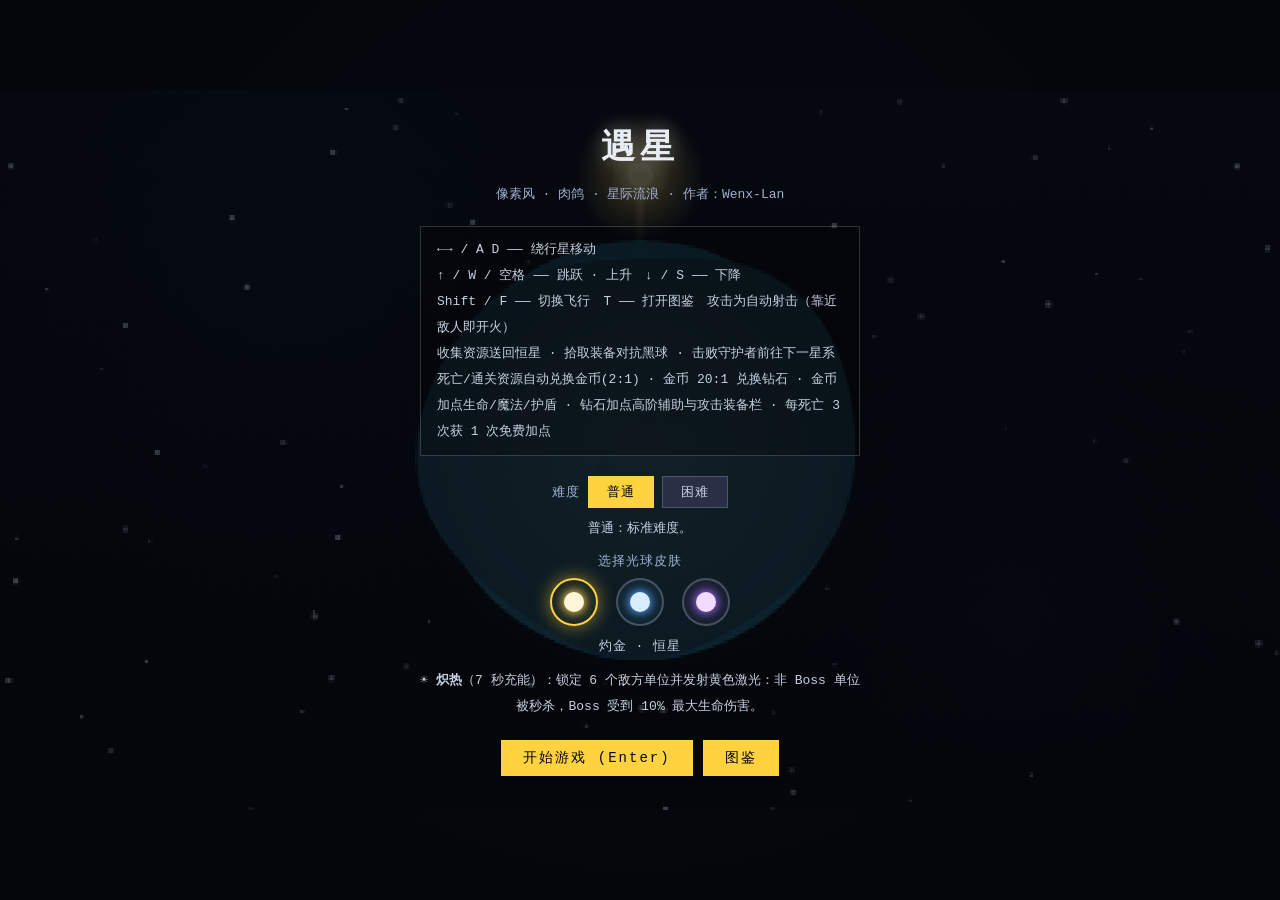
==== index.html @ b143b55c "游戏名改为「遇星」并标注作者 Wenx-Lan Co-Authored-By: Claude Opus 5 (1M context) <noreply@anthropic.com>" ====
<!DOCTYPE html>
<html lang="zh-CN">
<head>
<meta charset="UTF-8">
<meta name="viewport" content="width=device-width, initial-scale=1.0, maximum-scale=1.0, user-scalable=no, viewport-fit=cover">
<meta name="mobile-web-app-capable" content="yes">
<meta name="apple-mobile-web-app-capable" content="yes">
<meta name="apple-mobile-web-app-status-bar-style" content="black-translucent">
<title>遇星 · 像素肉鸽（移动版）</title>
<style>
* { margin:0; padding:0; box-sizing:border-box; }

html, body {
  width:100%; height:100%;
  background:#05060a; overflow:hidden;
  font-family:"Courier New", ui-monospace, Menlo, Consolas, monospace;
  color:#e8ecf4;
}

#stage {
  position:relative; width:100%; height:100%;
  display:flex; align-items:center; justify-content:center;
  background:radial-gradient(circle at 50% 42%, #0b0e1a 0%, #05060a 100%);
}

#game {
  image-rendering:pixelated; image-rendering:crisp-edges;
  width:100%; height:100%; object-fit:contain;
  cursor:crosshair;
}

#hud { position:absolute; inset:0; pointer-events:none; }

#topbar {
  position:absolute; top:12px; left:12px; right:12px;
  display:flex; align-items:flex-start; gap:14px; flex-wrap:wrap;
}

.bar {
  position:relative; width:120px; height:12px;
  background:rgba(255,255,255,0.10); border:1px solid rgba(255,255,255,0.28);
}
.bar .fill { position:absolute; top:1px; left:1px; bottom:1px; width:50%; transition:width .08s linear; }
.bar.hp .fill { background:linear-gradient(#ff5470,#c22b4a); }
.bar.mp .fill { background:linear-gradient(#4a9dff,#2b5ec2); }
.bar.shield .fill { background:linear-gradient(#7bffd6,#2b9e82); }
.bar.res .fill { background:linear-gradient(#ffd23f,#c2941f); }
.bar.boss .fill { background:linear-gradient(#ff5470,#7a1230); }
.bar .lbl { position:absolute; inset:0; font-size:9px; line-height:12px; text-align:center; color:#fff; text-shadow:0 1px 0 #000; }

#vitals { display:flex; flex-direction:column; gap:5px; }
#galaxy {
  font-size:12px; padding:2px 9px; letter-spacing:1px;
  border:1px solid rgba(255,255,255,0.28); background:rgba(0,0,0,0.32);
}
#resources { display:flex; align-items:center; gap:7px; font-size:11px; }
#resources .bar { width:110px; height:10px; }
.res { color:#ffb020; }
.coin { color:#ffd23f; }
.diamond { color:#7bffd6; }

#loadout { display:flex; gap:6px; margin-left:auto; }
#weaponSlots { display:flex; gap:6px; }
#passiveSlots { display:flex; gap:6px; }
.slot {
  min-width:30px; height:26px; padding:0 8px;
  border:1px solid rgba(255,255,255,0.3); background:rgba(0,0,0,0.35);
  font-size:11px; line-height:24px; text-align:center; white-space:nowrap;
}
.slot.weapon { border-color:#ffd23f; color:#ffe9a8; }
.slot.skill { border-color:#7bffd6; color:#c9fff0; }
.slot.skill.cd { border-color:rgba(255,255,255,0.30); color:#5a6478; }
.slot.empty { color:#5a6478; border-color:rgba(255,255,255,0.16); }

#bossbar { position:absolute; top:66px; left:50%; transform:translateX(-50%); width:250px; }
.bosslbl { text-align:center; font-size:11px; letter-spacing:3px; margin-bottom:3px; color:#ff5470; text-shadow:0 0 6px rgba(255,84,112,.5); }
.bar.boss { width:100%; height:12px; }

#toast {
  position:absolute; top:29%; left:50%; transform:translateX(-50%);
  font-size:16px; text-align:center; color:#fff; letter-spacing:1px;
  text-shadow:0 0 6px #000, 0 0 14px #000; opacity:0; transition:opacity .2s;
}

.overlay {
  position:absolute; inset:0;
  display:flex; align-items:center; justify-content:center;
  background:rgba(4,6,12,0.74);
}
.screen { text-align:center; max-width:480px; padding:20px; max-height:94vh; overflow-y:auto; }
.screen h1 { font-size:34px; letter-spacing:5px; margin-bottom:12px; text-shadow:0 0 20px rgba(255,255,255,0.35); }
.screen .sub { color:#9fb0d0; margin-bottom:18px; }
.screen p { font-size:13px; line-height:2; color:#c7d0e0; }
.screen .help {
  margin:10px 0 20px; padding:10px 16px; text-align:left;
  border:1px solid rgba(255,255,255,0.18); background:rgba(0,0,0,0.25);
}
.screen .warp { color:#ffd23f; animation:blink 1s steps(2) infinite; margin-top:14px; }

button {
  pointer-events:auto; margin-top:16px; padding:9px 22px;
  font-size:14px; font-family:inherit; letter-spacing:2px;
  color:#05060a; background:#ffd23f; border:none; cursor:pointer;
}
button:hover { background:#ffe066; }

.hidden { display:none !important; }

@keyframes blink { 50% { opacity:0.25; } }

#upgResource { font-size:16px; color:#ffd23f; margin-bottom:14px; letter-spacing:1px; }
#upgList { display:flex; flex-direction:column; gap:8px; margin:8px 0 4px; text-align:left; }
.upg {
  display:flex; align-items:center; justify-content:space-between; gap:12px;
  padding:8px 12px; border:1px solid rgba(255,255,255,0.18); background:rgba(0,0,0,0.28);
}
.upg-name { font-size:13px; letter-spacing:1px; width:110px; text-align:left; }
.upg-info { font-size:12px; color:#9fb0d0; flex:1; text-align:left; }
.upg-btn {
  margin:0; padding:5px 12px; font-size:12px; letter-spacing:1px;
  background:#3a4a7a; color:#e8ecf4;
}
.upg-btn:hover { background:#4a5f9a; }
.upg-btn.disabled { background:#222a3a; color:#5a6478; cursor:not-allowed; }
.upg-btn.disabled:hover { background:#222a3a; }

/* 货币兑换 */
.wallet { color:#ffd23f; font-size:13px; letter-spacing:1px; }
.conv { margin:6px 0 4px; }
.conv-row { display:flex; justify-content:center; gap:8px; flex-wrap:wrap; }
.conv-btn {
  margin:4px 0; padding:6px 14px; font-size:12px; letter-spacing:1px;
  background:#3a4a7a; color:#e8ecf4; font-family:inherit; border:none; cursor:pointer;
}
.conv-btn:hover { background:#4a5f9a; }

/* 装备栏扩充 */
#slotRow {
  display:flex; align-items:center; justify-content:space-between; gap:12px;
  margin:8px 0; padding:8px 12px;
  border:1px solid rgba(255,255,255,0.18); background:rgba(0,0,0,0.28);
}

/* 装备栏已满弹窗 */
.ep-current { margin:8px 0; text-align:left; }
.ep-row { font-size:12px; color:#c7d0e0; padding:3px 0; letter-spacing:1px; }
.ep-tag { display:inline-block; width:56px; color:#9fb0d0; }
.ep-actions { display:flex; flex-wrap:wrap; gap:8px; justify-content:center; margin-top:12px; }
.ep-actions .upg-btn { margin:0; }
.ep-actions .discard { background:#7a2a3a; }
.ep-actions .discard:hover { background:#9a3a4a; }

/* 难度选择 */
#difficultyRow { display:flex; align-items:center; justify-content:center; gap:8px; margin-top:6px; }
.diff-lbl { color:#9fb0d0; font-size:13px; letter-spacing:1px; }
.diff-btn {
  margin:0; padding:6px 18px; font-size:13px; letter-spacing:1px;
  background:#2a2f45; color:#c7d0e0; border:1px solid rgba(255,255,255,0.18); cursor:pointer;
}
.diff-btn:hover { background:#3a4060; }
.diff-btn.selected { background:#ffd23f; color:#05060a; border-color:#ffd23f; }
.diff-desc { font-size:12px; color:#9fb0d0; margin-top:8px; }

/* 难度徽标 */
#difficulty { color:#9fb0d0; }
#difficulty.hard { color:#ff5470; }

/* 标题按钮并排 */
.title-btns { display:flex; gap:10px; justify-content:center; }

/* 角色 / 皮肤选择 */
#skinRow { display:flex; flex-direction:column; align-items:center; gap:8px; margin:10px 0 2px; }
.skin-lbl { color:#9fb0d0; font-size:13px; letter-spacing:1px; }
#skinOptions { display:flex; gap:18px; justify-content:center; }
.skin-btn {
  margin:0; padding:0; width:48px; height:48px; border-radius:50%;
  border:2px solid rgba(255,255,255,0.22); background:transparent;
  display:flex; align-items:center; justify-content:center; cursor:pointer;
  transition:box-shadow .12s, border-color .12s;
}
.skin-btn:hover { border-color:rgba(255,255,255,0.5); }
.skin-orb { width:20px; height:20px; border-radius:50%; }
.skin-btn.selected { border-color:#ffd23f; box-shadow:0 0 18px rgba(255,210,63,0.55); }
.skin-name { font-size:12px; color:#c7d0e0; letter-spacing:1px; margin:0; }
.skill-desc { font-size:11px; color:#9fb0d0; line-height:1.5; margin:0 0 2px; }

/* 图鉴 */
#codexBody { text-align:left; margin:8px 0; }
.cx-count { text-align:center; color:#ffd23f; font-size:13px; letter-spacing:1px; margin-bottom:8px; }
.cx-sec { color:#ffd23f; font-size:13px; letter-spacing:2px; margin:12px 0 6px; border-bottom:1px solid rgba(255,255,255,0.15); padding-bottom:4px; }
.cx-item { display:flex; align-items:center; gap:10px; padding:5px 4px; border-bottom:1px solid rgba(255,255,255,0.06); }
.cx-icon { width:22px; text-align:center; font-size:14px; color:#ffd23f; flex-shrink:0; }
.cx-item b { font-size:13px; letter-spacing:1px; }
.cx-item.locked { color:#5a6478; }
.cx-item.locked .cx-icon { color:#5a6478; }
.cx-desc { font-size:11px; color:#9fb0d0; line-height:1.5; }

/* ============ 移动端触控 ============ */
html, body {
  touch-action: none;
  overscroll-behavior: none;
  -webkit-user-select: none; user-select: none;
  -webkit-tap-highlight-color: transparent;
  -webkit-touch-callout: none;
}

/* 菜单内允许纵向滚动（升级/图鉴列表） */
.screen { touch-action: pan-y; }
button { touch-action: manipulation; }

/* 触屏设备放大点击目标 */
@media (pointer: coarse){
  button { padding: 12px 24px; font-size: 16px; }
  .upg-btn, .conv-btn, .diff-btn { padding: 10px 16px; font-size: 14px; }
  .skin-btn { width: 60px; height: 60px; }
  .skin-orb { width: 26px; height: 26px; }
}

#touchUI {
  position: absolute; inset: 0; z-index: 20; pointer-events: none;
}

.touch-btn {
  pointer-events: auto;
  position: absolute;
  display: flex; align-items: center; justify-content: center;
  width: 64px; height: 64px; border-radius: 50%;
  border: 2px solid rgba(255,255,255,0.35);
  background: rgba(255,255,255,0.07);
  color: #e8ecf4; font-size: 26px; line-height: 1;
  -webkit-user-select: none; user-select: none;
  touch-action: none;
}
.touch-btn.pressed, .touch-btn:active { background: rgba(255,255,255,0.30); }
.touch-btn.active { background: rgba(255,210,63,0.35); border-color: #ffd23f; color: #ffe9a8; }
.touch-btn.top-btn { width: 48px; height: 48px; font-size: 20px; border-radius: 12px; }

/* 左下：绕行星移动 */
#btnLeft  { left: 14px;  bottom: calc(52px + env(safe-area-inset-bottom)); }
#btnRight { left: 102px; bottom: calc(52px + env(safe-area-inset-bottom)); }

/* 右下：跳跃 / 技能（下降、飞行键已隐藏） */
#btnUp    { right: 14px; bottom: calc(40px + env(safe-area-inset-bottom)); width: 72px; height: 72px; font-size: 30px; }
#btnSkill { right: 108px; bottom: calc(56px + env(safe-area-inset-bottom)); }

/* 已隐藏：下降 / 飞行 */
#btnDown  { display: none; }
#btnFly   { display: none; }

/* 顶部：暂停 / 静音 / 图鉴 */
#btnPause { top: calc(12px + env(safe-area-inset-top)); right: 12px; }
#btnMute  { top: calc(12px + env(safe-area-inset-top)); right: 68px; }
#btnCodex { top: calc(12px + env(safe-area-inset-top)); right: 124px; }

/* 旋转提示（仅竖屏游玩时显示，不阻挡操作） */
#rotateHint {
  position: absolute; top: 0; left: 0; right: 0; z-index: 25;
  padding: 8px 12px; text-align: center;
  font-size: 12px; letter-spacing: 1px; color: #05060a; background: #ffd23f;
  display: none; pointer-events: none;
}
@media (orientation: portrait){
  body.in-game #rotateHint { display: block; }
  body.in-game .top-btn { top: calc(46px + env(safe-area-inset-top)); }
}

</style>
</head>
<body>
<div id="stage">
  <canvas id="game" width="512" height="288"></canvas>

  <!-- HUD -->
  <div id="hud" class="hidden">
    <div id="topbar">
      <div id="vitals">
        <div class="bar hp"><div class="fill" id="hpfill"></div><span class="lbl" id="hplbl">100</span></div>
        <div class="bar mp"><div class="fill" id="mpfill"></div><span class="lbl" id="mplbl">100</span></div>
        <div class="bar shield hidden" id="shieldbar"><div class="fill" id="shieldfill"></div><span class="lbl" id="shieldlbl">0</span></div>
      </div>
      <div id="galaxy">星系 <span id="galaxyNum">1</span>/6 · <span id="difficulty">普通</span></div>
      <div id="resources">
        <span id="resBank" class="res">资源 0</span>
        <span id="coinText" class="coin">金币 0</span>
        <span id="diamondText" class="diamond">钻石 0</span>
        <div class="bar res"><div class="fill" id="resfill"></div></div>
        <span id="resText">收集 0/20</span>
      </div>
      <div id="loadout">
        <div id="skillSlot" class="slot skill"></div>
        <div id="weaponSlots"></div>
        <div id="passiveSlots"></div>
      </div>
    </div>
    <div id="bossbar" class="hidden">
      <div class="bosslbl" id="bossName">恒星守护者</div>
      <div class="bar boss"><div class="fill" id="bossfill"></div></div>
    </div>
    <div id="toast"></div>
  </div>

  <!-- Overlays -->
  <div id="overlay" class="overlay">
    <div id="title" class="screen">
      <h1>遇星</h1>
      <p class="sub">像素风 · 肉鸽 · 星际流浪 · 作者：Wenx-Lan</p>
      <div class="help">
        <p>←→ / A D —— 绕行星移动</p>
        <p>↑ / W / 空格 —— 跳跃 · 上升　↓ / S —— 下降</p>
        <p>Shift / F —— 切换飞行　T —— 打开图鉴　攻击为自动射击（靠近敌人即开火）</p>
        <p>收集资源送回恒星 · 拾取装备对抗黑球 · 击败守护者前往下一星系</p>
        <p>死亡/通关资源自动兑换金币(2:1) · 金币 20:1 兑换钻石 · 金币加点生命/魔法/护盾 · 钻石加点高阶辅助与攻击装备栏 · 每死亡 3 次获 1 次免费加点</p>
      </div>
      <div id="difficultyRow">
        <span class="diff-lbl">难度</span>
        <button id="diffNormalBtn" class="diff-btn selected">普通</button>
        <button id="diffHardBtn" class="diff-btn">困难</button>
      </div>
      <p id="diffDesc" class="diff-desc">普通：标准难度。</p>
      <div id="skinRow">
        <span class="skin-lbl">选择光球皮肤</span>
        <div id="skinOptions"></div>
        <p id="skinName" class="skin-name"></p>
        <p id="skillDesc" class="skill-desc"></p>
      </div>
      <div class="title-btns">
        <button id="startBtn">开始游戏 (Enter)</button>
        <button id="codexBtn">图鉴</button>
      </div>
    </div>
    <div id="pause" class="screen hidden"><h1>已暂停</h1><p>按 Esc / P 继续</p><button id="resumeBtn">继续</button></div>
    <div id="gameover" class="screen hidden">
      <h1>光球熄灭</h1>
      <p id="goInfo"></p>
      <div class="conv">
        <p id="goWallets" class="wallet">资源 0 · 金币 0 · 钻石 0 · 免费加点 0</p>
        <div class="conv-row">
          <button class="conv-btn" id="convOneBtn">兑换 1 钻石 (20金币)</button>
          <button class="conv-btn" id="convAllBtn">金币全部兑换 (20:1)</button>
        </div>
      </div>
      <button id="retryBtn">重试本星系 (Enter)</button>
      <button id="goUpgradeBtn">升级加点</button>
    </div>
    <div id="galaxycomplete" class="screen hidden"><h1>星系完成</h1><p id="gcInfo"></p><p class="warp">正在跃迁到下一星系…</p></div>
    <div id="victory" class="screen hidden"><h1>流浪终结</h1><p id="winInfo"></p><button id="againBtn">再玩一次 (Enter)</button></div>
    <div id="upgrade" class="screen hidden">
      <h1>星系准备</h1>
      <p class="sub" id="upgTitle">准备进入星系</p>
      <div id="upgResource">钻石 0 · 金币 0 · 免费加点 0</div>
      <div class="conv">
        <div class="conv-row">
          <button class="conv-btn" id="upgConvOneBtn">兑换 1 钻石 (20金币)</button>
          <button class="conv-btn" id="upgConvAllBtn">金币全部兑换 (20:1)</button>
        </div>
      </div>
      <div id="upgList"></div>
      <div id="slotRow"></div>
      <button id="departBtn">出发 · 进入星系 (Enter)</button>
    </div>
    <div id="equipPrompt" class="screen hidden">
      <h1>装备栏已满</h1>
      <p id="epPickup" class="sub"></p>
      <div id="epCurrent" class="ep-current"></div>
      <div id="epActions" class="ep-actions"></div>
    </div>
    <div id="codex" class="screen hidden">
      <h1>图鉴</h1>
      <p class="sub">记录旅途中遇到的敌怪与装备</p>
      <div id="codexBody"></div>
      <button id="codexBackBtn">返回 (Esc)</button>
    </div>
  </div>

  <!-- 移动端触控层 -->
  <div id="touchUI" class="hidden">
    <div class="touch-btn" id="btnLeft">◀</div>
    <div class="touch-btn" id="btnRight">▶</div>
    <div class="touch-btn" id="btnUp">▲</div>
    <div class="touch-btn" id="btnDown">▼</div>
    <div class="touch-btn" id="btnFly">飞</div>
    <div class="touch-btn top-btn" id="btnPause">⏸</div>
    <div class="touch-btn top-btn" id="btnCodex">📖</div>
    <div class="touch-btn top-btn" id="btnMute">🔊</div>
    <div class="touch-btn" id="btnSkill">✦</div>
  </div>
  <div id="rotateHint">📱 建议横屏游玩（旋转手机）</div>
</div>

<script>
// 全局配置：所有可调参数、武器、被动、6 个星系的难度缩放表
const CONFIG = {
  WIDTH: 512,
  HEIGHT: 288,
  CX: 256,
  CY: 144,

  player: {
    radius: 6,
    maxHp: 100,
    maxMp: 100,
    angAccel: 12,        // 角加速度 rad/s^2
    maxAngVel: 2.2,      // 最大角速度 rad/s
    angFriction: 16,     // 角减速度
    jumpVel: 150,        // 跳跃径向速度 px/s
    gravity: 320,        // 径向重力 px/s^2（指向行星中心）
    flyAccel: 280,       // 飞行径向加速度
    maxRadialVel: 105,   // 飞行最大径向速度
    maxFall: 180,        // 最大下落速度
    minAir: 8,           // 距行星核心最小距离（飞行下限）
    maxAir: 150,         // 距行星核心最大距离（飞行上限）
    flyDrain: 13,        // 飞行 MP 消耗 /s
    mpRegen: 4.5,        // MP 回复 /s
    shieldRegen: 1.5,    // 护盾回复 /s
    invuln: 1.0,         // 受击无敌帧
    pickupRadius: 20,
    carryCap: 10,
    autoAttackRange: 240, // 自动攻击：目标进入此距离才开火
  },

  enemy: {
    crawlerRadius: 6,
    flyerRadius: 5,
    baseHp: 14,
    baseSpeed: 34,       // 飞行者最大速度 px/s
    crawlerAngSpeed: 0.9,// 爬行者角速度 rad/s
    contactDamage: 13,
    dropChance: 0.35,
    flyerAccel: 150,
    spawnInterval: 2.0,   // 敌人生成间隔秒数（越大生成越慢）
    hardSpawnInterval: 4.2, // 困难模式：刷怪更慢
    // 困难模式：普通敌怪低频弹幕射击
    shootRange: 230,      // 进入此距离才可能射击
    shootInterval: 3.4,   // 射击间隔（秒，实际取随机 ±30%）
    bulletSpeed: 95,
    bulletDamage: 8,
    bulletRadius: 3,
    // 弹幕类型：爬行者环形弹幕 / 飞行者扇形弹幕
    crawlerBurst: 6,      // 爬行者环形弹幕数量
    flyerBurst: 3,        // 飞行者扇形弹幕数量
    flyerSpread: 0.5,     // 飞行者扇形弹幕散布弧度
  },

  boss: {
    radius: 18,
    shootInterval: 2.1,
    spawnInterval: 3.6,
    bulletSpeed: 110,
    bulletRadius: 4,
    bulletDamage: 14,
    // 困难模式：蓝色激光技能
    laserInterval: 6.5,   // 激光冷却（秒）
    laserCharge: 0.9,     // 蓄力瞄准时间（秒）
    laserFire: 0.55,      // 激光持续发射时间（秒）
    laserHalfWidth: 7,    // 激光半宽（命中判定）
    laserLen: 300,        // 激光长度
    laserDamage: 34,
    // 第五、第六星系守护者：紫色不规则弹幕 + 瞬移
    purpleInterval: 1.8,   // 紫色弹幕间隔（秒）
    purpleBullets: 11,     // 每次紫色弹幕数量
    purpleSpeedMin: 70,    // 紫色弹幕速度下限
    purpleSpeedMax: 150,   // 紫色弹幕速度上限
    purpleRadius: 4,       // 紫色弹幕半径
    purpleDamage: 12,      // 紫色弹幕伤害
    teleportInterval: 10,  // 瞬移间隔（秒）
    // 黄色空腔（防护罩）：Boss 战周期性出现的临时安全区，可隔绝敌怪与弹幕（含激光）
    shieldFirstDelay: 3,   // 首次生成延迟（秒）
    shieldDuration: 3,     // 防护罩持续（秒）
    shieldCooldownMin: 8,  // 防护罩结束到下一轮的冷却下限（秒）
    shieldCooldownMax: 10, // 冷却上限（秒）
    shieldRadius: 13,      // 防护罩半径（略小于 Boss 半径 18）
    shieldKillRatio: 0.3,  // 消失时玩家在内：击杀非 Boss 敌怪比例
  },

  weapons: {
    pulse:  { name:'脉冲', icon:'◉', desc:'发射稳定的单发能量弹。', damage:9,  mp:5, cooldown:0.42, shots:1, spread:0,    speed:360, pierce:false, homing:false, radius:3,   life:1.4 },
    scatter:{ name:'散射', icon:'✳', desc:'一次射出三发呈扇形散开的弹幕。', damage:6,  mp:8, cooldown:0.55, shots:3, spread:0.42, speed:340, pierce:false, homing:false, radius:3,   life:1.2 },
    rapid:  { name:'连射', icon:'⚡', desc:'极速连射，伤害较低但射速飞快。', damage:4,  mp:3, cooldown:0.16, shots:1, spread:0,    speed:400, pierce:false, homing:false, radius:2.5, life:1.1 },
    pierce: { name:'穿透', icon:'➤', desc:'弹道可穿透多个敌人。', damage:7,  mp:7, cooldown:0.5,  shots:1, spread:0,    speed:330, pierce:true,  homing:false, radius:3,   life:1.5 },
    homing: { name:'追踪', icon:'◎', desc:'自动追踪附近目标。', damage:8,  mp:7, cooldown:0.4,  shots:1, spread:0,    speed:250, pierce:false, homing:true,  radius:3,   life:1.6 },
  },

  passives: {
    shield:  { name:'护盾', icon:'⬡', desc:'受到的伤害降低，可叠加强化。', dmgMul:0.6 },
    speed:   { name:'疾行', icon:'≫', desc:'移动与加速更快。', speedMul:1.28 },
    mpreg:   { name:'回蓝', icon:'✧', desc:'魔法恢复速度翻倍以上。', mpRegenMul:2.0 },
    hpregen: { name:'回血', icon:'✚', desc:'持续回复生命。', hpRegen:3.0 },
    magnet:  { name:'引力', icon:'❖', desc:'扩大拾取范围。', magnetMul:1.8 },
  },

  // 图鉴：敌怪介绍
  enemyCodex: {
    crawler: { name:'爬行者', icon:'●', desc:'沿行星地表爬行的黑球，会绕圈追击光球。' },
    flyer:   { name:'飞行者', icon:'◌', desc:'在空中飞行的黑球，会直线扑向光球。' },
    boss:    { name:'恒星守护者', icon:'✦', desc:'守护主恒星的强大存在，会发射环形弹幕；困难模式下追加蓝色激光。' },
  },

  // 图鉴：特殊机制介绍
  mechanicCodex: {
    shield: { name:'黄色空腔', icon:'◍', desc:'Boss 战期间周期性出现的防护罩，可隔绝敌怪与弹幕（含激光）；若在其消失时身处罩内，将清空全屏弹幕并击杀 30% 非 Boss 敌怪。' },
  },

  resource: {
    radius: 4,
    count: 20,
    minD: 8,     // 距地表额外高度
    maxD: 30,
  },

  // 永久加点：生命/魔法/护盾用金币，高阶辅助用钻石
  upgrades: {
    maxHp:      { name:'生命上限', icon:'♥', currency:'gold',    base:15, growth:10, add:20,   desc:'最大生命' },
    maxMp:      { name:'魔法上限', icon:'◆', currency:'gold',    base:15, growth:10, add:20,   desc:'最大魔法' },
    shield:     { name:'护盾量',   icon:'⬡', currency:'gold',    base:15, growth:10, add:25,   desc:'最大护盾' },
    equip:      { name:'攻击强化', icon:'⚔', currency:'diamond', base:1,  growth:1,  add:0.10, desc:'全局伤害' },
    shieldRegen:{ name:'护盾恢复', icon:'↻', currency:'diamond', base:1,  growth:1,  add:1.0,  desc:'护盾恢复速度 /s' },
    hpRegen:    { name:'生命恢复', icon:'✚', currency:'diamond', base:1,  growth:1,  add:1.0,  desc:'生命恢复 /s' },
    mpRegen:    { name:'魔法恢复', icon:'✧', currency:'diamond', base:1,  growth:1,  add:1.0,  desc:'魔法恢复 /s' },
  },

  // 经济系统：资源 / 金币 / 钻石 / 装备栏
  economy: {
    resPerGold: 2,       // 2 资源 → 1 金币（死亡/通关自动兑换）
    goldPerDiamond: 20,  // 20 金币 → 1 钻石
    weaponSlotBase: 1,   // 基础攻击类装备（武器）栏数量
    weaponSlotMax: 4,    // 最大武器栏数量（= 1 基础 + 3 可购买）
    passiveSlots: 2,     // 被动装备栏数量（固定）
    slotCost: 8,         // 每扩充 1 武器栏所需钻石
    deathsPerPoint: 3,   // 每死亡 N 次获得 1 次免费加点
  },

  // 6 个星系：难度逐级递增
  galaxies: [
    { name:'晨曦星域', planetR:84, hue:195, goal:20, enemyMax:6,  enemySpeed:1.00, enemyHp:1.0, bossHp:120, terrainAmp:8,  enemyDrop:0.35, bossBullets:8  },
    { name:'翡翠星域', planetR:88, hue:125, goal:26, enemyMax:7,  enemySpeed:1.15, enemyHp:1.35,bossHp:180, terrainAmp:10, enemyDrop:0.33, bossBullets:10 },
    { name:'熔岩星域', planetR:86, hue:10,  goal:32, enemyMax:8,  enemySpeed:1.30, enemyHp:1.7, bossHp:260, terrainAmp:12, enemyDrop:0.31, bossBullets:12 },
    { name:'冰封星域', planetR:92, hue:205, goal:38, enemyMax:9,  enemySpeed:1.45, enemyHp:2.1, bossHp:360, terrainAmp:11, enemyDrop:0.30, bossBullets:14 },
    { name:'紫晶星域', planetR:90, hue:275, goal:45, enemyMax:10, enemySpeed:1.6,  enemyHp:2.6, bossHp:500, terrainAmp:13, enemyDrop:0.28, bossBullets:16 },
    { name:'深渊星域', planetR:96, hue:300, goal:52, enemyMax:11, enemySpeed:1.8,  enemyHp:3.2, bossHp:680, terrainAmp:14, enemyDrop:0.26, bossBullets:18 },
  ],

  colors: {
    bgTop: '#0c0f1c',
    bgBottom: '#05060a',
    player: '#fff6d8',
    playerGlow: '#ffd54a',
    enemy: '#10131c',
    enemyEdge: '#05060a',
    enemyGlow: '#3a1020',
    resource: '#ffd23f',
    resourceGlow: '#ffb020',
    equip: '#ff6ad5',
    projPlayer: '#ffffff',
    projEnemy: '#ff5470',
    laser: '#4a9dff',
    laserGlow: '#7bb8ff',
    bossPurple: '#b16dff',
    bossPurpleGlow: '#c79bff',
    shield: '#ffd93f',
    shieldGlow: '#ffee7a',
    star: '#fff3b0',
    starGlow: '#ffe066',
  },

  skins: [
    { id:'gold',   name:'灼金 · 恒星', player:'#fff6d8', glow:'#ffd54a',
      skill:{ id:'scorch', name:'炽热', icon:'☀', cd:7,
        desc:'锁定 6 个敌方单位并发射黄色激光：非 Boss 单位被秒杀，Boss 受到 10% 最大生命伤害。' } },
    { id:'frost',  name:'霜蓝 · 冰晶', player:'#d8ecff', glow:'#5aa7ff',
      skill:{ id:'snow', name:'雪天', icon:'❄', cd:8, freeze:2.5,
        desc:'冻结所有敌怪，背景化为超大雪花；冰冻结束后雪花破裂，对所有非 Boss 单位造成 50% 伤害，Boss 不受影响。' } },
    { id:'violet', name:'幻紫 · 星尘', player:'#efdcff', glow:'#b16dff',
      skill:{ id:'charm', name:'魅惑', icon:'✦', cd:10,
        desc:'魅惑 4 个非 Boss 单位化为友方（黑紫色）：其弹幕与接触不再伤害你，转而攻击敌方，也会被敌方攻击。' } },
  ],
};

</script>
<script>
// 数学与随机工具
const Util = {
  clamp(v, a, b){ return v < a ? a : (v > b ? b : v); },
  lerp(a, b, t){ return a + (b - a) * t; },

  wrapAngle(a){
    const T = Math.PI * 2;
    a = a % T;
    return a < 0 ? a + T : a;
  },

  // 从 a 到 b 的最短有符号角差（弧度）
  angleDiff(a, b){
    let d = (b - a) % (Math.PI * 2);
    if (d > Math.PI) d -= Math.PI * 2;
    if (d < -Math.PI) d += Math.PI * 2;
    return d;
  },

  rand(a = 1, b){
    if (b === undefined){ b = a; a = 0; }
    return a + Math.random() * (b - a);
  },
  randInt(a, b){ return Math.floor(this.rand(a, b + 1)); },
  pick(arr){ return arr[Math.floor(Math.random() * arr.length)]; },

  dist(ax, ay, bx, by){
    const dx = ax - bx, dy = ay - by;
    return Math.sqrt(dx * dx + dy * dy);
  },
  angleTo(ax, ay, bx, by){ return Math.atan2(by - ay, bx - ax); },

  // 点到线段的最短距离
  distPointToSegment(px, py, x1, y1, x2, y2){
    const dx = x2 - x1, dy = y2 - y1;
    const len2 = dx * dx + dy * dy;
    let t = len2 ? ((px - x1) * dx + (py - y1) * dy) / len2 : 0;
    t = Math.max(0, Math.min(1, t));
    const cx = x1 + t * dx, cy = y1 + t * dy;
    return Math.hypot(px - cx, py - cy);
  },

  // 极坐标转屏幕坐标：θ=0 为行星正上方，顺时针为正
  polar(theta, d){
    return { x: CONFIG.CX + Math.sin(theta) * d, y: CONFIG.CY - Math.cos(theta) * d };
  },

  // 屏幕坐标转极坐标（polar 的逆运算）
  cartToPolar(x, y){
    const dx = x - CONFIG.CX, dy = y - CONFIG.CY;
    return { theta: this.wrapAngle(Math.atan2(dx, -dy)), d: Math.hypot(dx, dy) };
  },

  // 可复现随机数生成器
  mulberry32(seed){
    let a = seed >>> 0;
    return function(){
      a |= 0; a = a + 0x6D2B79F5 | 0;
      let t = Math.imul(a ^ a >>> 15, 1 | a);
      t = t + Math.imul(t ^ t >>> 7, 61 | t) ^ t;
      return ((t ^ t >>> 14) >>> 0) / 4294967296;
    };
  },

  hexToRgba(hex, a){
    const h = hex.replace('#', '');
    const n = parseInt(h, 16);
    const r = (n >> 16) & 255, g = (n >> 8) & 255, b = n & 255;
    return `rgba(${r},${g},${b},${a})`;
  },
};

</script>
<script>
// 键盘 / 鼠标 / 触控输入
const Touch = {
  left:false, right:false, up:false, down:false,
  jump:false, fly:false, pause:false, codex:false, skill:false,

  bindHold(id, prop){
    const el = document.getElementById(id);
    if (!el) return;
    const pointers = new Set();
    el.addEventListener('pointerdown', (e) => {
      e.preventDefault();
      AudioFX.init();
      try { el.setPointerCapture(e.pointerId); } catch (_) {}
      pointers.add(e.pointerId);
      this[prop] = true;
      if (prop === 'up') this.jump = true;   // 上升键按下同时触发跳跃
      el.classList.add('pressed');
    });
    const release = (e) => {
      pointers.delete(e.pointerId);
      if (pointers.size === 0){ this[prop] = false; el.classList.remove('pressed'); }
    };
    el.addEventListener('pointerup', release);
    el.addEventListener('pointercancel', release);
  },

  bindTap(id, prop){
    const el = document.getElementById(id);
    if (!el) return;
    el.addEventListener('pointerdown', (e) => {
      e.preventDefault();
      AudioFX.init();
      this[prop] = true;
    });
  },

  init(){
    this.bindHold('btnLeft',  'left');
    this.bindHold('btnRight', 'right');
    this.bindHold('btnUp',    'up');
    this.bindHold('btnDown',  'down');
    this.bindTap('btnFly',    'fly');
    this.bindTap('btnPause',  'pause');
    this.bindTap('btnCodex',  'codex');
    this.bindTap('btnSkill',  'skill');
    const mute = document.getElementById('btnMute');
    if (mute) mute.addEventListener('pointerdown', (e) => {
      e.preventDefault();
      AudioFX.init();
      AudioFX.toggle();
      updateMuteIcon();
    });
    window.addEventListener('blur', () => {
      this.left = this.right = this.up = this.down = false;
    });
  },

  endFrame(){ this.jump = false; this.fly = false; this.pause = false; this.codex = false; this.skill = false; },
};

const Input = {
  keys: new Set(),     // 当前按住的键 (e.code)
  pressed: new Set(),  // 本帧刚按下的键
  mouseX: 0, mouseY: 0,
  mouseDown: false,

  left: false, right: false, up: false, down: false,
  attack: false, jump: false, toggleFly: false, pause: false, confirm: false, codex: false, skill: false,

  init(){
    window.addEventListener('keydown', (e) => {
      if (e.repeat) return;
      if (['ArrowLeft','ArrowRight','ArrowUp','ArrowDown','Space'].includes(e.code)) e.preventDefault();
      AudioFX.init();
      this.keys.add(e.code);
      this.pressed.add(e.code);
      if (e.code === 'KeyM'){ AudioFX.toggle(); updateMuteIcon(); }
    });
    window.addEventListener('keyup', (e) => { this.keys.delete(e.code); });
    window.addEventListener('blur', () => { this.keys.clear(); });

    const c = document.getElementById('game');
    const rect = () => c.getBoundingClientRect();
    c.addEventListener('mousemove', (e) => {
      const r = rect();
      this.mouseX = (e.clientX - r.left) / r.width * CONFIG.WIDTH;
      this.mouseY = (e.clientY - r.top) / r.height * CONFIG.HEIGHT;
    });
    c.addEventListener('mousedown', () => { AudioFX.init(); this.mouseDown = true; });
    window.addEventListener('mouseup', () => { this.mouseDown = false; });

    Touch.init();
  },

  // 每帧根据 keys/pressed/touch 推导动作状态
  update(){
    this.left  = this.keys.has('ArrowLeft')  || this.keys.has('KeyA') || Touch.left;
    this.right = this.keys.has('ArrowRight') || this.keys.has('KeyD') || Touch.right;
    this.up    = this.keys.has('ArrowUp')    || this.keys.has('KeyW') || Touch.up;
    this.down  = this.keys.has('ArrowDown')  || this.keys.has('KeyS') || Touch.down;
    this.attack = this.keys.has('KeyJ') || this.keys.has('KeyZ') || this.mouseDown;
    this.jump = this.pressed.has('ArrowUp') || this.pressed.has('KeyW') || this.pressed.has('Space') || Touch.jump;
    this.toggleFly = this.pressed.has('ShiftLeft') || this.pressed.has('ShiftRight') || this.pressed.has('KeyF') || Touch.fly;
    this.pause = this.pressed.has('Escape') || this.pressed.has('KeyP') || Touch.pause;
    this.confirm = this.pressed.has('Enter') || this.pressed.has('Space');
    this.codex = this.pressed.has('KeyT') || Touch.codex;
    this.skill = this.pressed.has('KeyR') || Touch.skill;
  },

  endFrame(){ this.pressed.clear(); Touch.endFrame(); },
};

</script>
<script>
// 程序化 WebAudio 音效
const AudioFX = {
  ctx: null,
  muted: false,

  init(){
    if (this.ctx) return;
    try { this.ctx = new (window.AudioContext || window.webkitAudioContext)(); } catch (e) {}
  },

  toggle(){
    this.muted = !this.muted;
    this.init();
  },

  play(freq, dur = 0.12, type = 'square', vol = 0.15, slide = 0){
    if (this.muted) return;
    if (!this.ctx) this.init();
    if (!this.ctx) return;
    const t = this.ctx.currentTime;
    const o = this.ctx.createOscillator();
    const g = this.ctx.createGain();
    o.type = type;
    o.frequency.setValueAtTime(freq, t);
    if (slide) o.frequency.exponentialRampToValueAtTime(Math.max(30, freq + slide), t + dur);
    g.gain.setValueAtTime(vol, t);
    g.gain.exponentialRampToValueAtTime(0.0001, t + dur);
    o.connect(g); g.connect(this.ctx.destination);
    o.start(t); o.stop(t + dur);
  },

  sfx(name){
    switch (name){
      case 'shoot':    this.play(620, 0.08, 'square',   0.08, -220); break;
      case 'hit':      this.play(140, 0.18, 'sawtooth', 0.14, -60);  break;
      case 'enemyDie': this.play(90,  0.22, 'square',   0.16, -40);  break;
      case 'collect':  this.play(880, 0.08, 'square',   0.10, 160);  break;
      case 'deposit':  this.play(520, 0.14, 'triangle', 0.14, 220);  break;
      case 'pickup':   this.play(660, 0.12, 'square',   0.12, 200);  break;
      case 'jump':     this.play(300, 0.10, 'square',   0.07, 120);  break;
      case 'bossHit':  this.play(200, 0.08, 'square',   0.10, -40);  break;
      case 'bossDie':  this.play(70,  0.70, 'sawtooth', 0.20, -30);  break;
      case 'warp':     this.play(440, 0.50, 'triangle', 0.14, 520);  break;
      case 'win':      this.play(523, 0.60, 'triangle', 0.16, 523);  break;
      case 'lose':     this.play(220, 0.50, 'sawtooth', 0.16, -160); break;
      case 'laserCharge': this.play(180, 0.45, 'sawtooth', 0.07, 300); break;
      case 'laser':       this.play(900, 0.45, 'square',   0.12, -650); break;
      case 'shield':      this.play(520, 0.22, 'triangle', 0.10, 240); break;
      case 'shieldBurst': this.play(780, 0.35, 'triangle', 0.16, 420); break;
      case 'skill':       this.play(720, 0.28, 'triangle', 0.16, 260); break;
    }
  },
};

</script>
<script>
// 实体：光球(玩家)、黑球敌人、Boss、资源、装备、子弹、粒子、飘字

class Player {
  constructor(){
    this.radius = CONFIG.player.radius;
    this.maxHp = Meta.maxHp();
    this.maxMp = Meta.maxMp();
    this.maxShield = Meta.maxShield();
    this.weapons = [{ id:'pulse', level:1, cd:0 }];  // 攻击类装备（武器）栏
    Meta.discoverWeapon('pulse');                    // 初始武器即视为已获得
    this.passives = [];        // [{ id, level }]
    this.reset();
  }

  reset(){
    this.theta = 0;                          // 恒星(行星正上方)出发
    this.d = Galaxy.surfaceR(0) + this.radius;
    this.dtheta = 0;
    this.dd = 0;
    this.hp = this.maxHp;
    this.mp = this.maxMp;
    this.shield = this.maxShield;
    this.flying = false;
    this.grounded = true;
    this.facing = 1;
    this.invuln = 0;
    this.carried = 0;
    this.skillCd = 0;                        // 角色技能冷却（剩余秒数）
    for (const w of this.weapons) w.cd = 0;
    this.dead = false;
    this.syncXY();
  }

  syncXY(){ const p = Util.polar(this.theta, this.d); this.x = p.x; this.y = p.y; }

  passiveLevel(id){ const f = this.passives.find(p => p.id === id); return f ? f.level : 0; }
  hasPassive(id){ return this.passiveLevel(id) > 0; }
  speedMul(){ const lv = this.passiveLevel('speed'); return lv ? CONFIG.passives.speed.speedMul + 0.06 * (lv - 1) : 1; }
  dmgMul(){ const lv = this.passiveLevel('shield'); return lv ? Math.max(0.25, CONFIG.passives.shield.dmgMul - 0.08 * (lv - 1)) : 1; }
  mpRegenMul(){ const lv = this.passiveLevel('mpreg'); return lv ? CONFIG.passives.mpreg.mpRegenMul + 0.25 * (lv - 1) : 1; }
  hpRegen(){ const lv = this.passiveLevel('hpregen'); return lv ? CONFIG.passives.hpregen.hpRegen + 1.5 * (lv - 1) : 0; }
  pickupRadius(){ const lv = this.passiveLevel('magnet'); return CONFIG.player.pickupRadius * (lv ? CONFIG.passives.magnet.magnetMul + 0.2 * (lv - 1) : 1); }
  weaponDmgMul(level){ return 1 + 0.25 * (level - 1); }

  update(dt){
    const c = CONFIG.player;
    this.skillCd = Math.max(0, this.skillCd - dt);

    // —— 角向移动 ——
    let dir = 0;
    if (Input.left) dir -= 1;
    if (Input.right) dir += 1;
    const angAccel = c.angAccel * this.speedMul();
    if (dir !== 0){
      this.dtheta += dir * angAccel * dt;
      this.dtheta = Util.clamp(this.dtheta, -c.maxAngVel, c.maxAngVel);
      this.facing = dir;
    } else {
      const f = c.angFriction * dt;
      if (Math.abs(this.dtheta) <= f) this.dtheta = 0;
      else this.dtheta -= Math.sign(this.dtheta) * f;
    }
    this.theta = Util.wrapAngle(this.theta + this.dtheta * dt);

    const surfR = Galaxy.surfaceR(this.theta) + this.radius;

    // —— 径向移动 ——
    if (this.flying){
      let rdir = 0;
      if (Input.up) rdir += 1;
      if (Input.down) rdir -= 1;
      this.dd += rdir * c.flyAccel * dt;
      this.dd -= c.gravity * dt;
      this.dd = Util.clamp(this.dd, -c.maxFall, c.maxRadialVel);
      this.d += this.dd * dt;
      this.d = Util.clamp(this.d, Galaxy.planetR + c.minAir, c.maxAir);
      this.mp -= c.flyDrain * dt;
      if (this.mp <= 0){ this.mp = 0; this.flying = false; }
      this.grounded = false;
      if (this.d <= surfR && this.dd <= 0){
        this.d = surfR; this.dd = 0; this.grounded = true;
      }
      // 飞行拖尾粒子
      if (Math.random() < 0.5){
        const a = Math.atan2(CONFIG.CY - this.y, CONFIG.CX - this.x);
        State.particles.push(new Particle(
          this.x + Math.cos(a) * this.radius * -1,
          this.y + Math.sin(a) * this.radius * -1,
          Math.cos(a) * 30, Math.sin(a) * 30, 0.35, CONFIG.skins[selectedSkin].glow, 2
        ));
      }
    } else {
      if (this.grounded){
        this.d = surfR;
        if (Input.jump){
          this.dd = c.jumpVel;
          this.grounded = false;
          AudioFX.sfx('jump');
        }
      } else {
        this.dd -= c.gravity * dt;
        this.d += this.dd * dt;
        if (this.d <= surfR){ this.d = surfR; this.dd = 0; this.grounded = true; }
      }
    }

    // —— 回复（含钻石加点的高阶恢复）——
    this.mp = Math.min(this.maxMp, this.mp + (c.mpRegen * this.mpRegenMul() + Meta.mpRegen()) * dt);
    const hr = this.hpRegen() + Meta.hpRegen();
    if (hr > 0) this.hp = Math.min(this.maxHp, this.hp + hr * dt);
    this.shield = Math.min(this.maxShield, this.shield + (c.shieldRegen + Meta.shieldRegen()) * dt);

    for (const w of this.weapons) w.cd = Math.max(0, w.cd - dt);
    this.invuln = Math.max(0, this.invuln - dt);
    this.syncXY();
  }

  damage(amount, fromX, fromY){
    if (this.invuln > 0 || this.dead) return;
    let dmg = amount * this.dmgMul();
    if (this.shield > 0){
      const absorbed = Math.min(this.shield, dmg);
      this.shield -= absorbed;
      dmg -= absorbed;
    }
    this.hp -= dmg;
    this.invuln = CONFIG.player.invuln;
    this.dd += 60;                       // 受击小幅度弹起
    State.addShake(4);
    State.flash = 0.6;
    AudioFX.sfx('hit');
    State.spawnParticles(this.x, this.y, '#ff5470', 8, 90, 0.4);
    if (this.hp <= 0){ this.hp = 0; this.dead = true; }
  }

  nearestTarget(){
    let best = null, bd = 1e9;
    for (const e of State.enemies){
      if (e.dead || e.charmed) continue;
      const d = Util.dist(this.x, this.y, e.x, e.y);
      if (d < bd){ bd = d; best = e; }
    }
    if (State.boss && !State.boss.dead){
      const d = Util.dist(this.x, this.y, State.boss.x, State.boss.y);
      if (d < bd){ bd = d; best = State.boss; }
    }
    return best;
  }

  tryAttack(){
    if (!this.weapons.length) return;
    const target = this.nearestTarget();
    if (!target) return;
    if (Util.dist(this.x, this.y, target.x, target.y) > CONFIG.player.autoAttackRange) return;
    const base = Util.angleTo(this.x, this.y, target.x, target.y);
    let fired = false;
    for (const slot of this.weapons){
      if (slot.cd > 0) continue;
      const w = CONFIG.weapons[slot.id];
      if (!w || this.mp < w.mp) continue;
      this.mp -= w.mp;
      slot.cd = w.cooldown;
      fired = true;
      const proj = { damage: w.damage * Meta.dmgMul() * this.weaponDmgMul(slot.level), pierce: w.pierce, homing: w.homing, radius: w.radius, life: w.life };
      for (let i = 0; i < w.shots; i++){
        const off = w.shots === 1 ? 0 : (i - (w.shots - 1) / 2) * w.spread;
        const a = base + off;
        State.projectiles.push(new Projectile(
          this.x, this.y, Math.cos(a) * w.speed, Math.sin(a) * w.speed, proj
        ));
      }
    }
    if (fired) AudioFX.sfx('shoot');
  }
}


class Projectile {
  constructor(x, y, vx, vy, w){
    this.x = x; this.y = y; this.vx = vx; this.vy = vy;
    this.damage = w.damage;
    this.pierce = w.pierce;
    this.homing = w.homing;
    this.radius = w.radius;
    this.life = w.life;
    this.hit = new Set();
  }
  update(dt){
    if (this.homing){
      let best = null, bd = 1e9;
      for (const e of State.enemies){
        if (e.dead || e.charmed) continue;
        const d = Util.dist(this.x, this.y, e.x, e.y);
        if (d < bd){ bd = d; best = e; }
      }
      if (State.boss && !State.boss.dead){
        const d = Util.dist(this.x, this.y, State.boss.x, State.boss.y);
        if (d < bd){ bd = d; best = State.boss; }
      }
      if (best){
        const sp = Math.hypot(this.vx, this.vy);
        const cur = Math.atan2(this.vy, this.vx);
        const want = Util.angleTo(this.x, this.y, best.x, best.y);
        const na = cur + Util.clamp(Util.angleDiff(cur, want), -6 * dt, 6 * dt);
        this.vx = Math.cos(na) * sp; this.vy = Math.sin(na) * sp;
      }
    }
    this.x += this.vx * dt;
    this.y += this.vy * dt;
    this.life -= dt;
  }
}


class Enemy {
  constructor(type, theta, d){
    this.type = type;
    this.radius = type === 'crawler' ? CONFIG.enemy.crawlerRadius : CONFIG.enemy.flyerRadius;
    this.theta = theta;
    this.d = d;
    this.hp = CONFIG.enemy.baseHp * Galaxy.diff.enemyHp;
    this.maxHp = this.hp;
    this.vx = 0; this.vy = 0;
    this.dtheta = 0;
    this.flash = 0;
    this.dead = false;
    this.charmed = false;                                           // 是否被魅惑为友方
    this.charmT = CONFIG.enemy.shootInterval * Util.rand(0.8, 1.4); // 魅惑单位射击计时
    this.shootT = CONFIG.enemy.shootInterval * Util.rand(0.6, 1.5); // 困难模式弹幕计时
    Meta.discoverEnemy(type);
    this.syncXY();
  }
  syncXY(){ const p = Util.polar(this.theta, this.d); this.x = p.x; this.y = p.y; }

  update(dt){
    this.flash = Math.max(0, this.flash - dt);
    if (this.charmed){ this.updateCharmed(dt); return; }
    const p = State.player;
    const speedMul = Galaxy.diff.enemySpeed;

    if (this.type === 'crawler'){
      // 沿地表角向追踪
      const diff = Util.angleDiff(this.theta, p.theta);
      const dir = Math.sign(diff);
      const target = dir * CONFIG.enemy.crawlerAngSpeed * speedMul;
      this.dtheta += (target - this.dtheta) * Math.min(1, dt * 6);
      this.theta = Util.wrapAngle(this.theta + this.dtheta * dt);
      this.d = Util.lerp(this.d, Galaxy.surfaceR(this.theta) + this.radius, Math.min(1, dt * 8));
      this.syncXY();
    } else {
      // 飞行者：2D 追踪
      const dx = p.x - this.x, dy = p.y - this.y;
      const dd = Math.hypot(dx, dy) || 1;
      const accel = CONFIG.enemy.flyerAccel * speedMul;
      this.vx += (dx / dd) * accel * dt;
      this.vy += (dy / dd) * accel * dt;
      const maxSp = CONFIG.enemy.baseSpeed * speedMul;
      const sp = Math.hypot(this.vx, this.vy);
      if (sp > maxSp){ this.vx *= maxSp / sp; this.vy *= maxSp / sp; }
      this.x += this.vx * dt; this.y += this.vy * dt;

      const a = Math.atan2(this.y - CONFIG.CY, this.x - CONFIG.CX);
      const rr = Util.dist(CONFIG.CX, CONFIG.CY, this.x, this.y);
      const minR = Galaxy.planetR + 6, maxR = Galaxy.planetR + 92;
      if (rr < minR || rr > maxR){
        const nr = Util.clamp(rr, minR, maxR);
        this.x = CONFIG.CX + Math.cos(a) * nr;
        this.y = CONFIG.CY + Math.sin(a) * nr;
      }
    }

    // 困难模式：普通敌怪低频弹幕射击（非 Boss 阶段同样生效）
    if (hardMode){
      this.shootT -= dt;
      if (this.shootT <= 0){
        this.shootT = CONFIG.enemy.shootInterval * Util.rand(0.7, 1.3);
        if (Util.dist(this.x, this.y, p.x, p.y) < CONFIG.enemy.shootRange) this.fire();
      }
    }
  }

  // 弹幕类型：爬行者环形弹幕 / 飞行者扇形弹幕
  fire(){
    const c = CONFIG.enemy;
    if (this.type === 'crawler'){
      const base = Math.random() * Math.PI * 2;
      for (let i = 0; i < c.crawlerBurst; i++){
        const a = base + i / c.crawlerBurst * Math.PI * 2;
        this.shootBullet(a, c.bulletSpeed * Util.rand(0.8, 1.2));
      }
    } else {
      const a0 = Util.angleTo(this.x, this.y, State.player.x, State.player.y);
      for (let i = 0; i < c.flyerBurst; i++){
        const off = (i - (c.flyerBurst - 1) / 2) * c.flyerSpread;
        const a = a0 + off + Util.rand(-0.08, 0.08);
        this.shootBullet(a, c.bulletSpeed * Util.rand(0.9, 1.3));
      }
    }
  }

  shootBullet(a, sp){
    State.ebullets.push({
      x: this.x, y: this.y,
      vx: Math.cos(a) * sp, vy: Math.sin(a) * sp,
      r: CONFIG.enemy.bulletRadius, life: 3.2, dmg: CONFIG.enemy.bulletDamage,
    });
  }

  takeDamage(d){ this.hp -= d; this.flash = 0.08; if (this.hp <= 0) this.dead = true; }

  // —— 魅惑单位：友方作战 ——
  hostileTarget(){
    let best = null, bd = 1e9;
    for (const e of State.enemies){
      if (e === this || e.dead || e.charmed) continue;
      const d = Util.dist(this.x, this.y, e.x, e.y);
      if (d < bd){ bd = d; best = e; }
    }
    if (State.boss && !State.boss.dead){
      const d = Util.dist(this.x, this.y, State.boss.x, State.boss.y);
      if (d < bd){ bd = d; best = State.boss; }
    }
    return best;
  }

  updateCharmed(dt){
    const target = this.hostileTarget();
    if (target){
      const dx = target.x - this.x, dy = target.y - this.y;
      const dd = Math.hypot(dx, dy) || 1;
      const accel = CONFIG.enemy.flyerAccel;
      this.vx += (dx / dd) * accel * dt;
      this.vy += (dy / dd) * accel * dt;
      const maxSp = CONFIG.enemy.baseSpeed;
      const sp = Math.hypot(this.vx, this.vy);
      if (sp > maxSp){ this.vx *= maxSp / sp; this.vy *= maxSp / sp; }
      this.x += this.vx * dt; this.y += this.vy * dt;
      const a = Math.atan2(this.y - CONFIG.CY, this.x - CONFIG.CX);
      const rr = Util.dist(CONFIG.CX, CONFIG.CY, this.x, this.y);
      const minR = Galaxy.planetR + 6, maxR = Galaxy.planetR + 92;
      if (rr < minR || rr > maxR){
        const nr = Util.clamp(rr, minR, maxR);
        this.x = CONFIG.CX + Math.cos(a) * nr;
        this.y = CONFIG.CY + Math.sin(a) * nr;
      }
    }
    this.charmT -= dt;
    if (this.charmT <= 0 && target){
      this.charmT = CONFIG.enemy.shootInterval * Util.rand(0.7, 1.3);
      this.fireFriendly();
    }
  }

  fireFriendly(){
    const target = this.hostileTarget();
    if (!target) return;
    const a = Util.angleTo(this.x, this.y, target.x, target.y);
    const sp = CONFIG.enemy.bulletSpeed;
    State.ebullets.push({
      x: this.x, y: this.y,
      vx: Math.cos(a) * sp, vy: Math.sin(a) * sp,
      r: CONFIG.enemy.bulletRadius, life: 3.2, dmg: CONFIG.enemy.bulletDamage,
      friendly: true, color: '#c07bff',
    });
  }
}


class BossShield {
  constructor(x, y, radius){
    this.x = x; this.y = y;
    this.radius = radius;
    this.life = CONFIG.boss.shieldDuration;
    this.maxLife = this.life;
    this.expired = false;
  }
  update(dt){
    this.life -= dt;
    if (this.life <= 0){ this.life = 0; this.expired = true; }
  }
  contains(px, py){ return Util.dist(px, py, this.x, this.y) < this.radius; }
}


class Boss {
  constructor(){
    this.radius = CONFIG.boss.radius;
    this.hp = Galaxy.diff.bossHp;
    this.maxHp = this.hp;
    const sp = Galaxy.starPos();
    this.anchorX = sp.x; this.anchorY = sp.y;   // 基础位置（第五/六星系可瞬移）
    this.x = sp.x; this.y = sp.y;
    this.t = 0;
    this.shootT = 1.2;
    this.spawnT = 2.5;
    this.flash = 0;
    this.active = false;
    this.dead = false;
    this.laser = { state:'idle', t:0, angle:0 };  // 困难模式蓝色激光
    this.laserT = CONFIG.boss.laserInterval;
    // 第五、第六星系守护者：更换图案 + 紫色弹幕 + 瞬移
    this.variant = Galaxy.galaxyIndex === 4 ? 'crystal' : Galaxy.galaxyIndex === 5 ? 'abyss' : 'classic';
    this.name = this.variant === 'crystal' ? '紫晶守护者' : this.variant === 'abyss' ? '深渊吞噬者' : '恒星守护者';
    this.purpleT = CONFIG.boss.purpleInterval;
    this.teleportT = CONFIG.boss.teleportInterval;
    this.shield = null;                              // 黄色空腔（防护罩）
    this.shieldTimer = CONFIG.boss.shieldFirstDelay; // 首次生成前的计时
    Meta.discoverEnemy('boss');
  }
  activate(){ this.active = true; }

  // —— 黄色空腔（防护罩）：周期性出现的临时安全区 ——
  updateShield(dt){
    if (this.shield){
      this.shield.update(dt);
      if (this.shield.expired){
        this.shieldBurst();
        this.shield = null;
        this.shieldTimer = Util.rand(CONFIG.boss.shieldCooldownMin, CONFIG.boss.shieldCooldownMax);
      }
    } else {
      this.shieldTimer -= dt;
      if (this.shieldTimer <= 0) this.spawnShield();
    }
  }
  spawnShield(){
    const theta = Math.random() * Math.PI * 2;
    const d = Galaxy.surfaceR(theta) + CONFIG.boss.shieldRadius;   // 贴地：底边落在行星表面，玩家无需跳跃即可进入
    const pos = Util.polar(theta, d);
    this.shield = new BossShield(pos.x, pos.y, CONFIG.boss.shieldRadius);
    Meta.discoverMechanic('shield');
    State.spawnParticles(pos.x, pos.y, CONFIG.colors.shield, 12, 70, 0.5);
    AudioFX.sfx('shield');
    State.toast('黄色空腔出现！进入其中躲避弹幕', 2.0);
  }
  shieldBurst(){
    const sh = this.shield;
    const p = State.player;
    const inShield = p && !p.dead && sh.contains(p.x, p.y);
    State.spawnParticles(sh.x, sh.y, CONFIG.colors.shield, 16, 110, 0.6);
    if (!inShield){ AudioFX.sfx('shield'); return; }
    // 玩家在罩内：清空全屏弹幕 + 击杀 30% 非 Boss 敌怪
    State.ebullets = [];
    if (this.laser.state !== 'idle'){ this.laser.state = 'idle'; this.laserT = CONFIG.boss.laserInterval; }
    const count = State.enemies.length > 0
      ? Math.max(1, Math.floor(State.enemies.length * CONFIG.boss.shieldKillRatio))
      : 0;
    const pool = State.enemies.filter(e => !e.charmed);
    for (let i = pool.length - 1; i > 0; i--){
      const j = Math.floor(Math.random() * (i + 1));
      [pool[i], pool[j]] = [pool[j], pool[i]];
    }
    let killed = 0;
    for (const e of pool){
      if (killed >= count) break;
      if (e.dead) continue;
      e.dead = true;
      killed++;
      State.spawnParticles(e.x, e.y, CONFIG.colors.shield, 10, 80, 0.5);
    }
    AudioFX.sfx('shieldBurst');
    State.toast(`空腔释放！清空弹幕${killed > 0 ? ` · 击杀 ${killed} 敌怪` : ''}`, 2.2);
  }
  update(dt){
    this.flash = Math.max(0, this.flash - dt);
    this.t += dt;
    this.x = this.anchorX + Math.cos(this.t * 0.5) * 6;
    this.y = this.anchorY + Math.sin(this.t * 0.5) * 6;
    if (!this.active) return;
    this.shootT -= dt;
    this.spawnT -= dt;
    if (this.shootT <= 0){ this.shootT = CONFIG.boss.shootInterval; this.shoot(); }
    if (this.spawnT <= 0){ this.spawnT = CONFIG.boss.spawnInterval; this.spawnMinions(); }
    if (hardMode) this.updateLaser(dt);
    this.updateShield(dt);
    if (this.variant !== 'classic'){
      this.purpleT -= dt;
      if (this.purpleT <= 0){
        this.purpleT = CONFIG.boss.purpleInterval * Util.rand(0.7, 1.3);
        this.firePurple();
      }
      this.teleportT -= dt;
      if (this.teleportT <= 0){
        this.teleportT = CONFIG.boss.teleportInterval;
        this.teleport();
      }
    }
  }

  // 困难模式蓝色激光：蓄力瞄准 → 发射光束
  updateLaser(dt){
    const L = this.laser;
    if (L.state === 'idle'){
      this.laserT -= dt;
      if (this.laserT <= 0){
        L.state = 'charge';
        L.t = CONFIG.boss.laserCharge;
        L.angle = Util.angleTo(this.x, this.y, State.player.x, State.player.y);
        AudioFX.sfx('laserCharge');
      }
    } else if (L.state === 'charge'){
      L.t -= dt;
      L.angle = Util.angleTo(this.x, this.y, State.player.x, State.player.y);
      if (L.t <= 0){
        L.state = 'fire';
        L.t = CONFIG.boss.laserFire;
        AudioFX.sfx('laser');
      }
    } else if (L.state === 'fire'){
      L.t -= dt;
      this.checkLaserHit();
      if (L.t <= 0){
        L.state = 'idle';
        this.laserT = CONFIG.boss.laserInterval * Util.rand(0.85, 1.2);
      }
    }
  }

  laserSegment(){
    const x1 = this.x, y1 = this.y;
    const x2 = this.x + Math.cos(this.laser.angle) * CONFIG.boss.laserLen;
    const y2 = this.y + Math.sin(this.laser.angle) * CONFIG.boss.laserLen;
    return { x1, y1, x2, y2 };
  }

  checkLaserHit(){
    const p = State.player;
    if (!p || p.dead || p.invuln > 0) return;
    if (playerInShield()) return;   // 黄色空腔隔绝激光
    const s = this.laserSegment();
    const d = Util.distPointToSegment(p.x, p.y, s.x1, s.y1, s.x2, s.y2);
    if (d < CONFIG.boss.laserHalfWidth + p.radius){
      p.damage(CONFIG.boss.laserDamage, this.x, this.y);
    }
  }

  // 紫色不规则弹幕：随机方向 + 随机速度
  firePurple(){
    const c = CONFIG.boss;
    for (let i = 0; i < c.purpleBullets; i++){
      const a = Math.random() * Math.PI * 2;
      const sp = Util.rand(c.purpleSpeedMin, c.purpleSpeedMax);
      State.ebullets.push({
        x: this.x, y: this.y,
        vx: Math.cos(a) * sp, vy: Math.sin(a) * sp,
        r: c.purpleRadius, life: Util.rand(3.5, 5.5), dmg: c.purpleDamage,
        color: CONFIG.colors.bossPurple,
      });
    }
    AudioFX.sfx('bossHit');
  }

  // 随机瞬移到星球上其他位置
  teleport(){
    State.spawnParticles(this.x, this.y, CONFIG.colors.bossPurple, 18, 110, 0.6);
    const a = Math.random() * Math.PI * 2;
    const d = Galaxy.surfaceR(a) + Util.rand(16, 42);
    const p = Util.polar(a, d);
    this.anchorX = p.x; this.anchorY = p.y;
    this.x = p.x; this.y = p.y;
    State.spawnParticles(this.x, this.y, CONFIG.colors.bossPurple, 18, 110, 0.6);
    AudioFX.sfx('warp');
  }
  shoot(){
    const n = Galaxy.diff.bossBullets;
    const base = Math.random() * Math.PI * 2;
    for (let i = 0; i < n; i++){
      const a = base + i / n * Math.PI * 2;
      const sp = CONFIG.boss.bulletSpeed;
      State.ebullets.push({ x: this.x, y: this.y, vx: Math.cos(a) * sp, vy: Math.sin(a) * sp, r: CONFIG.boss.bulletRadius, life: 4 });
    }
    AudioFX.sfx('bossHit');
  }
  spawnMinions(){
    const n = Math.min(3, 1 + Galaxy.galaxyIndex);
    for (let i = 0; i < n; i++){
      const a = Math.random() * Math.PI * 2;
      const d = Galaxy.planetR + Util.rand(10, 40);
      State.enemies.push(new Enemy('flyer', a, d));
    }
  }
  takeDamage(d){ this.hp -= d; this.flash = 0.08; AudioFX.sfx('bossHit'); if (this.hp <= 0) this.dead = true; }
}


class Resource {
  constructor(theta, d){
    this.theta = theta; this.d = d; this.baseD = d;
    this.phase = Math.random() * Math.PI * 2;
    this.r = CONFIG.resource.radius;
    this.taken = false;
    this.syncXY();
  }
  syncXY(){ const p = Util.polar(this.theta, this.d); this.x = p.x; this.y = p.y; }
  update(dt){ this.d = this.baseD + Math.sin(State.time * 2 + this.phase) * 2; this.syncXY(); }
}


class EquipmentPickup {
  constructor(kind, id, theta, d){
    this.kind = kind;   // 'weapon' | 'passive'
    this.id = id;
    this.theta = theta; this.d = d; this.baseD = d;
    this.phase = Math.random() * Math.PI * 2;
    this.r = 5;
    this.taken = false;
    this.syncXY();
  }
  syncXY(){ const p = Util.polar(this.theta, this.d); this.x = p.x; this.y = p.y; }
  update(dt){ this.d = this.baseD + Math.sin(State.time * 2 + this.phase) * 2; this.syncXY(); }
}


class Particle {
  constructor(x, y, vx, vy, life, color, size){
    this.x = x; this.y = y; this.vx = vx; this.vy = vy;
    this.life = life; this.maxLife = life;
    this.color = color; this.size = size;
  }
  update(dt){
    this.x += this.vx * dt; this.y += this.vy * dt;
    this.vx *= 0.98; this.vy *= 0.98;
    this.life -= dt;
  }
}


class FloatText {
  constructor(x, y, text, color){
    this.x = x; this.y = y; this.text = text;
    this.color = color || '#ffffff';
    this.life = 1.0; this.vy = -20;
  }
  update(dt){ this.y += this.vy * dt; this.life -= dt; }
}

</script>
<script>
// 星系：行星/地形生成、刷怪、难度缩放
const Galaxy = {
  galaxyIndex: 0,
  diff: null,
  planetR: 74,
  hue: 195,
  seed: 0,
  terrainParams: null,
  starD: 0,

  start(index){
    this.galaxyIndex = index;
    this.diff = CONFIG.galaxies[index];
    this.planetR = this.diff.planetR;
    this.hue = this.diff.hue;
    this.seed = 1000 + index * 137;
    const rng = Util.mulberry32(this.seed);
    this.terrainParams = {
      p1: rng() * Math.PI * 2, p2: rng() * Math.PI * 2, p3: rng() * Math.PI * 2,
      f1: 2, f2: 3, f3: 5,
      a1: 0.5, a2: 0.3, a3: 0.2,
    };
    this.starD = this.planetR + 26;
  },

  terrain(theta){
    const tp = this.terrainParams;
    const amp = this.diff.terrainAmp;
    return amp * (
      tp.a1 * Math.sin(tp.f1 * theta + tp.p1) +
      tp.a2 * Math.sin(tp.f2 * theta + tp.p2) +
      tp.a3 * Math.sin(tp.f3 * theta + tp.p3)
    );
  },

  surfaceR(theta){ return this.planetR + this.terrain(theta); },
  starPos(){ return Util.polar(0, this.starD); },

  spawnResource(){
    const theta = Math.random() * Math.PI * 2;
    const d = this.surfaceR(theta) + Util.rand(CONFIG.resource.minD, CONFIG.resource.maxD);
    return new Resource(theta, d);
  },

  spawnEquipment(){
    const theta = Math.random() * Math.PI * 2;
    const d = this.surfaceR(theta) + Util.rand(10, 26);
    let kind, id;
    if (Math.random() < 0.5){
      kind = 'weapon'; id = Util.pick(Object.keys(CONFIG.weapons));
    } else {
      kind = 'passive'; id = Util.pick(Object.keys(CONFIG.passives));
    }
    return new EquipmentPickup(kind, id, theta, d);
  },

  spawnEnemy(){
    for (let tries = 0; tries < 12; tries++){
      const theta = Math.random() * Math.PI * 2;
      const type = Math.random() < 0.5 ? 'crawler' : 'flyer';
      const d = type === 'crawler'
        ? this.surfaceR(theta) + CONFIG.enemy.crawlerRadius
        : this.planetR + Util.rand(12, 60);
      const e = new Enemy(type, theta, d);
      if (!State.player || Util.dist(e.x, e.y, State.player.x, State.player.y) > 90) return e;
    }
    return new Enemy('flyer', Math.random() * Math.PI * 2, this.planetR + 40);
  },
};

</script>
<script>
// 渲染管线：星空 / 行星 / 地形 / 实体 / 光晕 / 粒子 / 震屏
const Render = {
  ctx: null,

  init(){ this.ctx = document.getElementById('game').getContext('2d'); },

  glow(x, y, r, color, alpha){
    const ctx = this.ctx;
    const g = ctx.createRadialGradient(x, y, 0, x, y, r);
    g.addColorStop(0, Util.hexToRgba(color, alpha));
    g.addColorStop(1, Util.hexToRgba(color, 0));
    ctx.fillStyle = g;
    ctx.beginPath(); ctx.arc(x, y, r, 0, Math.PI * 2); ctx.fill();
  },

  draw(){
    const ctx = this.ctx;
    const hue = Galaxy.hue;

    // 背景
    const bg = ctx.createLinearGradient(0, 0, 0, CONFIG.HEIGHT);
    bg.addColorStop(0, CONFIG.colors.bgTop);
    bg.addColorStop(1, CONFIG.colors.bgBottom);
    ctx.fillStyle = bg;
    ctx.fillRect(0, 0, CONFIG.WIDTH, CONFIG.HEIGHT);

    // 星云
    let g = ctx.createRadialGradient(CONFIG.CX - 140, CONFIG.CY - 80, 0, CONFIG.CX - 140, CONFIG.CY - 80, 160);
    g.addColorStop(0, `hsla(${hue},60%,45%,0.10)`); g.addColorStop(1, 'rgba(0,0,0,0)');
    ctx.fillStyle = g; ctx.fillRect(0, 0, CONFIG.WIDTH, CONFIG.HEIGHT);
    g = ctx.createRadialGradient(CONFIG.CX + 150, CONFIG.CY + 70, 0, CONFIG.CX + 150, CONFIG.CY + 70, 180);
    g.addColorStop(0, `hsla(${(hue + 80) % 360},60%,45%,0.08)`); g.addColorStop(1, 'rgba(0,0,0,0)');
    ctx.fillStyle = g; ctx.fillRect(0, 0, CONFIG.WIDTH, CONFIG.HEIGHT);

    // 星空
    for (const s of State.stars){
      const tw = 0.5 + 0.5 * Math.sin(State.time * 2 + s.p);
      ctx.globalAlpha = 0.4 + 0.6 * tw;
      ctx.fillStyle = '#dfe8ff';
      ctx.fillRect(s.x, s.y, s.s, s.s);
    }
    ctx.globalAlpha = 1;

    if (State.snowT > 0) this.drawSnowflake();

    // 震屏
    ctx.save();
    if (State.shake > 0){
      ctx.translate(Util.rand(-State.shake, State.shake), Util.rand(-State.shake, State.shake));
    }

    this.drawPlanet();
    this.drawStar();

    for (const eq of State.equipments) this.drawEquipment(eq);
    for (const r of State.resources) this.drawResource(r);
    for (const e of State.enemies) this.drawEnemy(e);
    if (State.boss){
      this.drawBoss(State.boss);
      this.drawBossLaser(State.boss);
      if (State.boss.shield) this.drawBossShield(State.boss.shield);
    }
    if (State.player && !State.player.dead) this.drawPlayer(State.player);

    this.drawScorchLasers();

    for (const p of State.projectiles) this.drawProjectile(p, CONFIG.colors.projPlayer);
    for (const b of State.ebullets) this.drawProjectile(b, b.color || CONFIG.colors.projEnemy);

    for (const p of State.particles){
      ctx.globalAlpha = Util.clamp(p.life / p.maxLife, 0, 1);
      ctx.fillStyle = p.color;
      ctx.fillRect(p.x - p.size / 2, p.y - p.size / 2, p.size, p.size);
    }
    ctx.globalAlpha = 1;

    ctx.font = 'bold 8px monospace';
    ctx.textAlign = 'center';
    for (const t of State.texts){
      ctx.globalAlpha = Util.clamp(t.life, 0, 1);
      ctx.fillStyle = t.color;
      ctx.fillText(t.text, t.x, t.y);
    }
    ctx.globalAlpha = 1;
    ctx.textAlign = 'left';

    ctx.restore();

    // 受击闪白
    if (State.flash > 0){
      ctx.fillStyle = `rgba(255,255,255,${Util.clamp(State.flash, 0, 1) * 0.5})`;
      ctx.fillRect(0, 0, CONFIG.WIDTH, CONFIG.HEIGHT);
    }
  },

  drawPlanet(){
    const ctx = this.ctx;
    const R = Galaxy.planetR, hue = Galaxy.hue;

    const g = ctx.createRadialGradient(CONFIG.CX - R * 0.35, CONFIG.CY - R * 0.35, R * 0.1, CONFIG.CX, CONFIG.CY, R);
    g.addColorStop(0, `hsl(${hue},65%,60%)`);
    g.addColorStop(1, `hsl(${hue},60%,34%)`);
    ctx.fillStyle = g;
    ctx.beginPath(); ctx.arc(CONFIG.CX, CONFIG.CY, R, 0, Math.PI * 2); ctx.fill();

    // 地形边缘（起伏地表）
    ctx.beginPath();
    const steps = 120;
    for (let i = 0; i <= steps; i++){
      const th = i / steps * Math.PI * 2;
      const p = Util.polar(th, Galaxy.surfaceR(th));
      if (i === 0) ctx.moveTo(p.x, p.y); else ctx.lineTo(p.x, p.y);
    }
    ctx.closePath();
    ctx.fillStyle = `hsl(${hue},50%,26%)`;
    ctx.fill();

    // 环形山
    const rng = Util.mulberry32(Galaxy.seed + 7);
    ctx.fillStyle = `hsla(${hue},50%,22%,0.5)`;
    for (let i = 0; i < 6; i++){
      const a = rng() * Math.PI * 2;
      const rr = rng() * R * 0.6 + R * 0.1;
      const px = CONFIG.CX + Math.cos(a) * rr;
      const py = CONFIG.CY + Math.sin(a) * rr;
      const cr = rng() * 5 + 2;
      ctx.beginPath(); ctx.arc(px, py, cr, 0, Math.PI * 2); ctx.fill();
    }

    // 大气辉光
    this.glow(CONFIG.CX, CONFIG.CY, R + 8, '#ffffff', 0.12);
  },

  drawStar(){
    const ctx = this.ctx;
    const p = Galaxy.starPos();
    this.glow(p.x, p.y, 26, CONFIG.colors.starGlow, 0.9);
    this.glow(p.x, p.y, 12, CONFIG.colors.star, 1);
    ctx.fillStyle = CONFIG.colors.star;
    ctx.beginPath(); ctx.arc(p.x, p.y, 5, 0, Math.PI * 2); ctx.fill();

    // 光柱
    const surf = Util.polar(0, Galaxy.surfaceR(0));
    const g = ctx.createLinearGradient(p.x, p.y, surf.x, surf.y);
    g.addColorStop(0, 'rgba(255,243,176,0.45)');
    g.addColorStop(1, 'rgba(255,243,176,0)');
    ctx.strokeStyle = g; ctx.lineWidth = 3;
    ctx.beginPath(); ctx.moveTo(p.x, p.y); ctx.lineTo(surf.x, surf.y); ctx.stroke();
  },

  drawPlayer(p){
    const ctx = this.ctx;
    const blink = p.invuln > 0 && Math.floor(State.time * 20) % 2 === 0;

    ctx.save();
    if (blink) ctx.globalAlpha = 0.45;
    const skin = CONFIG.skins[selectedSkin];
    this.glow(p.x, p.y, 16, skin.glow, 0.8);
    this.glow(p.x, p.y, 9, skin.player, 1);
    ctx.fillStyle = skin.player;
    ctx.beginPath(); ctx.arc(p.x, p.y, p.radius, 0, Math.PI * 2); ctx.fill();
    ctx.restore();

    // 携带的资源环绕
    const n = p.carried;
    for (let i = 0; i < n; i++){
      const a = State.time * 3 + i / Math.max(1, n) * Math.PI * 2;
      ctx.fillStyle = CONFIG.colors.resource;
      ctx.fillRect(p.x + Math.cos(a) * 12 - 1.5, p.y + Math.sin(a) * 12 - 1.5, 3, 3);
    }
  },

  drawEnemy(e){
    const ctx = this.ctx;
    const charm = e.charmed;
    const frozen = State.snowT > 0 && !charm;

    if (charm){
      // 魅惑单位：黑紫色友方
      this.glow(e.x, e.y, 13, '#b16dff', 0.6);
      ctx.fillStyle = e.flash > 0 ? '#ffffff' : '#241033';
      ctx.strokeStyle = '#c07bff'; ctx.lineWidth = 1.5;
    } else {
      this.glow(e.x, e.y, 12, CONFIG.colors.enemyGlow, 0.5);
      ctx.fillStyle = e.flash > 0 ? '#ffffff' : CONFIG.colors.enemy;
      ctx.strokeStyle = CONFIG.colors.enemyEdge; ctx.lineWidth = 1.5;
    }
    ctx.beginPath(); ctx.arc(e.x, e.y, e.radius, 0, Math.PI * 2); ctx.fill();
    ctx.stroke();

    // 冰冻视觉：冰蓝外环
    if (frozen){
      ctx.strokeStyle = '#aee0ff'; ctx.lineWidth = 1.5;
      ctx.beginPath(); ctx.arc(e.x, e.y, e.radius + 2.5, 0, Math.PI * 2); ctx.stroke();
    }

    // 眼睛/朝向标记
    let a;
    if (charm){
      const t = e.hostileTarget();
      a = t ? Util.angleTo(e.x, e.y, t.x, t.y) : 0;
    } else {
      a = Util.angleTo(e.x, e.y, State.player.x, State.player.y);
    }
    ctx.fillStyle = charm ? '#c07bff' : '#ff2e4d';
    ctx.fillRect(e.x + Math.cos(a) * 3 - 1, e.y + Math.sin(a) * 3 - 1, 2, 2);

    if (e.hp < e.maxHp){
      ctx.fillStyle = 'rgba(255,255,255,0.15)';
      ctx.fillRect(e.x - 6, e.y - 9, 12, 2);
      ctx.fillStyle = charm ? '#c07bff' : '#ff5470';
      ctx.fillRect(e.x - 6, e.y - 9, 12 * Util.clamp(e.hp / e.maxHp, 0, 1), 2);
    }
  },

  drawBoss(b){
    if (b.variant === 'crystal'){ this.drawBossCrystal(b); return; }
    if (b.variant === 'abyss'){ this.drawBossAbyss(b); return; }
    this.drawBossClassic(b);
  },

  drawBossClassic(b){
    const ctx = this.ctx;
    this.glow(b.x, b.y, 42, CONFIG.colors.enemyGlow, 0.7);
    ctx.fillStyle = b.flash > 0 ? '#ffffff' : '#05060a';
    ctx.beginPath(); ctx.arc(b.x, b.y, b.radius, 0, Math.PI * 2); ctx.fill();
    ctx.strokeStyle = '#ff5470'; ctx.lineWidth = 2; ctx.stroke();
    ctx.fillStyle = '#ff2e4d';
    ctx.beginPath(); ctx.arc(b.x, b.y, b.radius * 0.5, 0, Math.PI * 2); ctx.fill();
  },

  drawBossCrystal(b){
    const ctx = this.ctx;
    const R = b.radius;
    const rot = State.time * 0.8;
    this.glow(b.x, b.y, R * 2.4, CONFIG.colors.bossPurpleGlow, 0.8);
    // 旋转六边形晶体
    ctx.fillStyle = b.flash > 0 ? '#ffffff' : '#2a1645';
    ctx.strokeStyle = CONFIG.colors.bossPurple; ctx.lineWidth = 2;
    ctx.beginPath();
    for (let i = 0; i < 6; i++){
      const a = rot + i / 6 * Math.PI * 2;
      const r = R * (i % 2 === 0 ? 1 : 0.75);
      const x = b.x + Math.cos(a) * r, y = b.y + Math.sin(a) * r;
      if (i === 0) ctx.moveTo(x, y); else ctx.lineTo(x, y);
    }
    ctx.closePath(); ctx.fill(); ctx.stroke();
    ctx.fillStyle = CONFIG.colors.bossPurple;
    ctx.beginPath(); ctx.arc(b.x, b.y, R * 0.42, 0, Math.PI * 2); ctx.fill();
  },

  drawBossAbyss(b){
    const ctx = this.ctx;
    const R = b.radius;
    const rot = State.time * 1.2;
    this.glow(b.x, b.y, R * 2.4, CONFIG.colors.bossPurpleGlow, 0.85);
    // 旋转五角尖刺星
    ctx.fillStyle = b.flash > 0 ? '#ffffff' : '#1a0b22';
    ctx.strokeStyle = '#d15bff'; ctx.lineWidth = 2;
    const spikes = 5;
    ctx.beginPath();
    for (let i = 0; i < spikes * 2; i++){
      const a = rot + i / (spikes * 2) * Math.PI * 2;
      const r = i % 2 === 0 ? R * 1.15 : R * 0.55;
      const x = b.x + Math.cos(a) * r, y = b.y + Math.sin(a) * r;
      if (i === 0) ctx.moveTo(x, y); else ctx.lineTo(x, y);
    }
    ctx.closePath(); ctx.fill(); ctx.stroke();
    // 中心"眼"
    ctx.fillStyle = '#d15bff';
    ctx.beginPath(); ctx.arc(b.x, b.y, R * 0.38, 0, Math.PI * 2); ctx.fill();
    ctx.fillStyle = '#1a0b22';
    ctx.beginPath(); ctx.arc(b.x, b.y, R * 0.18, 0, Math.PI * 2); ctx.fill();
  },

  drawBossLaser(b){
    const L = b.laser;
    if (!L || L.state === 'idle') return;
    const s = b.laserSegment();
    const ctx = this.ctx;
    const firing = L.state === 'fire';
    const color = firing ? CONFIG.colors.laser : '#6f8fc0';
    const width = firing ? CONFIG.boss.laserHalfWidth * 2 : 2;
    this.glow(s.x1, s.y1, firing ? 18 : 10, CONFIG.colors.laser, firing ? 0.75 : 0.3);
    ctx.strokeStyle = color;
    ctx.lineWidth = width;
    ctx.lineCap = 'round';
    ctx.beginPath(); ctx.moveTo(s.x1, s.y1); ctx.lineTo(s.x2, s.y2); ctx.stroke();
    ctx.lineCap = 'butt';
  },

  drawBossShield(sh){
    const ctx = this.ctx;
    const t = Util.clamp(sh.life / sh.maxLife, 0, 1);
    const warn = t < 0.35 && Math.floor(State.time * 10) % 2 === 0;
    const pulse = 0.5 + 0.5 * Math.sin(State.time * 5);
    this.glow(sh.x, sh.y, sh.radius * 2.2, CONFIG.colors.shield, 0.6);
    ctx.fillStyle = Util.hexToRgba(CONFIG.colors.shield, 0.14 + 0.08 * pulse);
    ctx.beginPath(); ctx.arc(sh.x, sh.y, sh.radius, 0, Math.PI * 2); ctx.fill();
    ctx.strokeStyle = warn ? '#ff8f6a' : CONFIG.colors.shield;
    ctx.lineWidth = warn ? 2.5 : 2;
    ctx.beginPath(); ctx.arc(sh.x, sh.y, sh.radius, 0, Math.PI * 2); ctx.stroke();
    // 剩余时间弧
    ctx.strokeStyle = 'rgba(255,255,255,0.85)';
    ctx.lineWidth = 1.5;
    ctx.beginPath();
    ctx.arc(sh.x, sh.y, sh.radius + 3, -Math.PI / 2, -Math.PI / 2 + Math.PI * 2 * t);
    ctx.stroke();
  },

  drawEquipment(eq){
    const ctx = this.ctx;
    const col = eq.kind === 'weapon' ? '#ffd23f' : CONFIG.colors.equip;
    this.glow(eq.x, eq.y, 10, col, 0.6);
    ctx.fillStyle = col;
    ctx.beginPath(); ctx.arc(eq.x, eq.y, eq.r, 0, Math.PI * 2); ctx.fill();
    ctx.fillStyle = '#05060a';
    ctx.font = 'bold 7px monospace';
    ctx.textAlign = 'center'; ctx.textBaseline = 'middle';
    const icon = eq.kind === 'weapon' ? CONFIG.weapons[eq.id].icon : CONFIG.passives[eq.id].icon;
    ctx.fillText(icon, eq.x, eq.y);
    ctx.textBaseline = 'alphabetic'; ctx.textAlign = 'left';
  },

  drawResource(r){
    const ctx = this.ctx;
    this.glow(r.x, r.y, 8, CONFIG.colors.resourceGlow, 0.7);
    ctx.fillStyle = CONFIG.colors.resource;
    ctx.beginPath(); ctx.arc(r.x, r.y, r.r, 0, Math.PI * 2); ctx.fill();
  },

  drawProjectile(p, color){
    const ctx = this.ctx;
    const r = p.radius || p.r || 2.5;
    this.glow(p.x, p.y, 7, color, 0.7);
    ctx.fillStyle = color;
    ctx.beginPath(); ctx.arc(p.x, p.y, r, 0, Math.PI * 2); ctx.fill();
  },

  drawScorchLasers(){
    const ctx = this.ctx;
    const color = '#ffe066';
    for (const l of State.scorchLasers){
      const a = Util.clamp(l.life / l.maxLife, 0, 1);
      this.glow(l.x1, l.y1, 10, color, 0.6 * a);
      ctx.globalAlpha = a;
      ctx.strokeStyle = color;
      ctx.lineWidth = 2;
      ctx.lineCap = 'round';
      ctx.beginPath(); ctx.moveTo(l.x1, l.y1); ctx.lineTo(l.x2, l.y2); ctx.stroke();
      ctx.lineCap = 'butt';
    }
    ctx.globalAlpha = 1;
  },

  drawSnowflake(){
    const ctx = this.ctx;
    const t = Util.clamp(State.snowT / Math.max(0.001, State.snowDur), 0, 1);
    const cx = CONFIG.CX, cy = CONFIG.CY;
    const R = 118;
    const rot = State.time * 0.35;
    ctx.save();
    ctx.globalAlpha = 0.15 + 0.22 * t;
    ctx.strokeStyle = '#dcecff';
    ctx.lineWidth = 2;
    ctx.lineCap = 'round';
    for (let i = 0; i < 6; i++){
      const a = rot + i / 6 * Math.PI * 2;
      const dx = Math.cos(a), dy = Math.sin(a);
      ctx.beginPath();
      ctx.moveTo(cx, cy);
      ctx.lineTo(cx + dx * R, cy + dy * R);
      ctx.stroke();
      for (let j = 0; j < 3; j++){
        const fr = R * (0.4 + j * 0.2);
        const bx = cx + dx * fr, by = cy + dy * fr;
        ctx.beginPath();
        ctx.moveTo(bx, by);
        ctx.lineTo(bx + Math.cos(a + Math.PI / 3) * R * 0.16, by + Math.sin(a + Math.PI / 3) * R * 0.16);
        ctx.stroke();
        ctx.beginPath();
        ctx.moveTo(bx, by);
        ctx.lineTo(bx + Math.cos(a - Math.PI / 3) * R * 0.16, by + Math.sin(a - Math.PI / 3) * R * 0.16);
        ctx.stroke();
      }
    }
    ctx.lineCap = 'butt';
    this.glow(cx, cy, R * 0.5, '#cfe8ff', 0.3 * t);
    ctx.restore();
  },
};

</script>
<script>
// 游戏状态机与主循环
const State = {
  mode: 'title',   // title | playing | paused | equip | galaxycomplete | gameover | victory | upgrade
  codexReturn: 'title',   // 图鉴关闭后返回的模式（title / playing / paused）
  player: null,
  enemies: [], resources: [], equipments: [], projectiles: [], ebullets: [], particles: [], texts: [],
  boss: null,
  resourcesBanked: 0,
  prevTheta: 0,
  time: 0,
  shake: 0,
  flash: 0,
  warpT: 0,
  msg: '', msgT: 0,
  stars: [],
  snowT: 0,          // 雪天冰冻剩余时间
  snowDur: 0,        // 当前雪天总时长（用于雪花渲染淡入淡出）
  scorchLasers: [],  // 炽热技能的激光视觉

  addShake(m){ this.shake = Math.max(this.shake, m); },
  toast(text, dur){ this.msg = text; this.msgT = dur || 1.6; },
  spawnParticles(x, y, color, n, spread, life){
    for (let i = 0; i < n; i++){
      const a = Math.random() * Math.PI * 2;
      const s = Util.rand(20, spread);
      this.particles.push(new Particle(x, y, Math.cos(a) * s, Math.sin(a) * s, Util.rand(life * 0.5, life), color, Util.randInt(1, 3)));
    }
  },
};

// 跨星系持久进度（元进度）：金币 / 钻石 / 免费加点 / 装备栏 / 永久加点
const Meta = {
  resources: 0,     // 资源（闯关收集，死亡/通关自动兑换金币）
  gold: 0,          // 金币（资源 2:1 自动兑换，死亡不损失）
  diamond: 0,       // 钻石（金币 20:1 手动兑换，死亡不损失）
  deaths: 0,        // 累计死亡次数
  freePoints: 0,    // 免费加点次数（每死亡 N 次 +1）
  weaponSlots: CONFIG.economy.weaponSlotBase,   // 当前攻击类装备（武器）栏数量
  levels: { maxHp: 0, maxMp: 0, shield: 0, equip: 0, shieldRegen: 0, hpRegen: 0, mpRegen: 0 },
  codex: {          // 图鉴：遇到的敌怪、装备与机制
    enemies: { crawler:false, flyer:false, boss:false },
    weapons: { pulse:false, scatter:false, rapid:false, pierce:false, homing:false },
    passives: { shield:false, speed:false, mpreg:false, hpregen:false, magnet:false },
    mechanics: { shield:false },
  },

  cost(id){ const u = CONFIG.upgrades[id]; return u.base + u.growth * this.levels[id]; },
  maxHp(){ return CONFIG.player.maxHp + this.levels.maxHp * CONFIG.upgrades.maxHp.add; },
  maxMp(){ return CONFIG.player.maxMp + this.levels.maxMp * CONFIG.upgrades.maxMp.add; },
  maxShield(){ return this.levels.shield * CONFIG.upgrades.shield.add; },
  dmgMul(){ return 1 + this.levels.equip * CONFIG.upgrades.equip.add; },
  shieldRegen(){ return this.levels.shieldRegen * CONFIG.upgrades.shieldRegen.add; },
  hpRegen(){ return this.levels.hpRegen * CONFIG.upgrades.hpRegen.add; },
  mpRegen(){ return this.levels.mpRegen * CONFIG.upgrades.mpRegen.add; },
  canBuySlot(){ return this.weaponSlots < CONFIG.economy.weaponSlotMax; },
  discoverEnemy(id){ this.codex.enemies[id] = true; },
  discoverWeapon(id){ this.codex.weapons[id] = true; },
  discoverPassive(id){ this.codex.passives[id] = true; },
  discoverMechanic(id){ this.codex.mechanics[id] = true; },
};

let hardMode = false;   // 是否困难模式
let selectedSkin = 0;   // 当前选择的光球皮肤索引
let last = 0;
let enemyTimer = 0, resTimer = 0, eqTimer = 0;

function boot(){
  Render.init();
  Input.init();
  for (let i = 0; i < 90; i++){
    State.stars.push({ x: Util.rand(0, CONFIG.WIDTH), y: Util.rand(0, CONFIG.HEIGHT), s: Util.randInt(1, 2), p: Math.random() * Math.PI * 2 });
  }
  setupUI();
  Galaxy.start(0);   // 预初始化，使标题画面能渲染行星
  showScreen('title');
  requestAnimationFrame(loop);
}

function loop(ts){
  requestAnimationFrame(loop);
  if (!last) last = ts;
  let dt = (ts - last) / 1000;
  last = ts;
  dt = Math.min(dt, 0.05);

  Input.update();
  update(dt);
  Input.endFrame();

  Render.draw();
  updateHUD();
}

// —— 主更新 ——
function update(dt){
  State.time += dt;
  State.shake = Math.max(0, State.shake - dt * 12);
  State.flash = Math.max(0, State.flash - dt * 3);
  State.msgT = Math.max(0, State.msgT - dt);

  // —— T 键切换图鉴（标题 / 游戏 / 暂停中均可）——
  if (Input.codex){
    if (State.mode === 'codex') closeCodex();
    else if (State.mode === 'title' || State.mode === 'playing' || State.mode === 'paused') openCodex(State.mode);
  }

  if (State.mode === 'title'){
    if (Input.confirm) startRun();
    return;
  }
  if (State.mode === 'codex'){
    if (Input.confirm || Input.pause) closeCodex();
    return;
  }
  if (State.mode === 'gameover'){
    if (Input.confirm) restartGalaxy();
    return;
  }
  if (State.mode === 'victory'){
    if (Input.confirm){ showScreen('title'); State.mode = 'title'; }
    return;
  }
  if (State.mode === 'galaxycomplete'){
    State.warpT -= dt;
    if (State.warpT <= 0){
      if (Galaxy.galaxyIndex + 1 >= CONFIG.galaxies.length){
        State.mode = 'victory';
        AudioFX.sfx('win');
        document.getElementById('winInfo').textContent = `你穿越了 ${CONFIG.galaxies.length} 个星系，抵达宇宙的尽头。`;
        showScreen('victory');
      } else {
        Galaxy.start(Galaxy.galaxyIndex + 1);
        showUpgrade();
      }
    }
    return;
  }
  if (State.mode === 'paused'){
    if (Input.pause){ State.mode = 'playing'; showScreen(null); }
    return;
  }
  if (State.mode === 'equip') return;   // 装备栏弹窗：暂停等待玩家选择
  if (State.mode === 'upgrade'){
    if (Input.confirm) enterGalaxy();
    return;
  }

  // —— playing ——
  if (Input.pause){ State.mode = 'paused'; showScreen('pause'); return; }

  const p = State.player;
  State.prevTheta = p.theta;

  if (Input.toggleFly){
    if (p.flying) p.flying = false;
    else if (p.mp > 1){ p.flying = true; AudioFX.sfx('jump'); }
  }

  p.update(dt);
  p.tryAttack();          // 自动攻击
  if (Input.skill) trySkill();   // 角色技能
  if (p.dead){ gameOver(); return; }

  spawnEnemies(dt);
  spawnPickups(dt);

  // 雪天冰冻期间：敌怪完全静止（Boss 不受影响，仍在下方单独更新）
  if (State.snowT > 0){
    State.snowT -= dt;
    if (State.snowT <= 0) snowBreak();
  } else {
    for (const e of State.enemies) e.update(dt);
  }
  // 黄色空腔隔绝敌对单位：将罩内的敌怪推出防护罩
  if (State.boss && State.boss.shield && !State.boss.shield.expired){
    const sh = State.boss.shield;
    for (const e of State.enemies){
      if (e.dead || e.charmed) continue;
      const d = Util.dist(e.x, e.y, sh.x, sh.y);
      const min = sh.radius + e.radius;
      if (d < min){
        if (e.type === 'crawler'){
          // 爬行者贴地移动：沿地表角度推开，使其离开防护罩
          const a = Math.atan2(e.y - sh.y, e.x - sh.x);
          const cp = Util.cartToPolar(sh.x + Math.cos(a) * min, sh.y + Math.sin(a) * min);
          e.theta = cp.theta;
          e.d = Galaxy.surfaceR(cp.theta) + e.radius;
          e.syncXY();
        } else if (d < 0.001){
          e.x = sh.x + min; e.y = sh.y;
        } else {
          const push = min - d;
          e.x += (e.x - sh.x) / d * push;
          e.y += (e.y - sh.y) / d * push;
        }
      }
    }
  }
  for (const r of State.resources) r.update(dt);
  for (const eq of State.equipments) eq.update(dt);

  updateProjectiles(dt);
  updateEnemyBullets(dt);
  if (State.boss){
    State.boss.update(dt);
    if (State.boss.dead){ galaxyComplete(); return; }
  }

  collectResources();
  depositAtStar();
  collectEquipment();
  enemyContact();

  for (const part of State.particles) part.update(dt);
  for (const t of State.texts) t.update(dt);

  State.enemies = State.enemies.filter(e => !e.dead);
  State.projectiles = State.projectiles.filter(pr => pr.life > 0);
  State.ebullets = State.ebullets.filter(b => b.life > 0);
  State.scorchLasers = State.scorchLasers.filter(l => (l.life -= dt) > 0);
  State.particles = State.particles.filter(part => part.life > 0);
  State.texts = State.texts.filter(t => t.life > 0);
}

// —— 流程 ——
function startRun(){
  Galaxy.start(0);
  AudioFX.init();
  showUpgrade();
}

function restartGalaxy(){
  Galaxy.start(Galaxy.galaxyIndex);
  setupGalaxy();
  State.mode = 'playing';
  showScreen(null);
}

function showUpgrade(){
  State.mode = 'upgrade';
  renderUpgradeScreen();
  showScreen('upgrade');
}

function enterGalaxy(){
  setupGalaxy();
  State.mode = 'playing';
  showScreen(null);
}

function buyUpgrade(id){
  const u = CONFIG.upgrades[id];
  const currency = u.currency || 'diamond';
  if (Meta.freePoints > 0){
    Meta.freePoints--;
    Meta.levels[id]++;
    AudioFX.sfx('pickup');
    renderUpgradeScreen();
  } else {
    const cost = Meta.cost(id);
    if (Meta[currency] >= cost){
      Meta[currency] -= cost;
      Meta.levels[id]++;
      AudioFX.sfx('pickup');
      renderUpgradeScreen();
    }
  }
}

function buySlot(){
  if (Meta.canBuySlot() && Meta.diamond >= CONFIG.economy.slotCost){
    Meta.diamond -= CONFIG.economy.slotCost;
    Meta.weaponSlots++;
    AudioFX.sfx('pickup');
    renderUpgradeScreen();
  }
}

function upgEffectText(id, level){
  const u = CONFIG.upgrades[id];
  if (id === 'equip') return `伤害 +${Math.round(level * u.add * 100)}%`;
  if (id === 'shieldRegen' || id === 'hpRegen' || id === 'mpRegen') return `+${(level * u.add).toFixed(1)}/s`;
  return `+${level * u.add}`;
}

function renderUpgradeScreen(){
  document.getElementById('upgResource').textContent =
    `资源 ${Meta.resources} · 金币 ${Meta.gold} · 钻石 ${Meta.diamond} · 免费加点 ${Meta.freePoints}`;
  document.getElementById('upgTitle').textContent = `准备进入第 ${Galaxy.galaxyIndex + 1} 星系 · ${Galaxy.diff.name}`;
  for (const id of Object.keys(CONFIG.upgrades)){
    const u = CONFIG.upgrades[id];
    const currency = u.currency || 'diamond';
    const lvl = Meta.levels[id];
    const cost = Meta.cost(id);
    const info = document.getElementById('upgInfo-' + id);
    info.textContent = `Lv.${lvl} · ${upgEffectText(id, lvl)}`;
    const btn = document.getElementById('upgBtn-' + id);
    if (Meta.freePoints > 0){
      btn.textContent = '免费加点';
      btn.disabled = false;
      btn.classList.remove('disabled');
    } else {
      btn.textContent = `升级 ${cost}${currency === 'gold' ? '金币' : '钻石'}`;
      const afford = Meta[currency] >= cost;
      btn.disabled = !afford;
      btn.classList.toggle('disabled', !afford);
    }
  }
  renderSlotPurchase();
}

function renderSlotPurchase(){
  const row = document.getElementById('slotRow');
  row.innerHTML = '';
  const info = document.createElement('span');
  info.className = 'upg-info';
  info.textContent = `攻击装备栏 ${Meta.weaponSlots}/${CONFIG.economy.weaponSlotMax}（基础 ${CONFIG.economy.weaponSlotBase}）`;
  row.appendChild(info);
  if (Meta.canBuySlot()){
    const btn = document.createElement('button');
    btn.className = 'upg-btn';
    btn.textContent = `扩充攻击栏 +1 (${CONFIG.economy.slotCost}💎)`;
    const afford = Meta.diamond >= CONFIG.economy.slotCost;
    btn.disabled = !afford;
    btn.classList.toggle('disabled', !afford);
    btn.addEventListener('click', () => { buySlot(); btn.blur(); });
    row.appendChild(btn);
  }
}

function setupGalaxy(){
  State.player = new Player();
  State.enemies = [];
  State.resources = [];
  State.equipments = [];
  State.projectiles = [];
  State.ebullets = [];
  State.particles = [];
  State.texts = [];
  State.boss = null;
  State.resourcesBanked = 0;
  State.prevTheta = 0;
  State.snowT = 0;
  State.snowDur = 0;
  State.scorchLasers = [];
  enemyTimer = resTimer = eqTimer = 0;

  for (let i = 0; i < CONFIG.resource.count; i++) State.resources.push(Galaxy.spawnResource());
  State.equipments.push(Galaxy.spawnEquipment());
  for (let i = 0; i < 2; i++) State.enemies.push(Galaxy.spawnEnemy());

  const d = Galaxy.diff;
  State.toast(`${d.name} · 收集 ${d.goal} 资源唤醒恒星守护者`, 2.6);
}

function gameOver(){
  State.mode = 'gameover';
  AudioFX.sfx('lose');
  // 累计死亡，每 N 次获得 1 次免费加点
  Meta.deaths++;
  let freeMsg = '';
  if (Meta.deaths % CONFIG.economy.deathsPerPoint === 0){
    Meta.freePoints++;
    freeMsg = `\n累计死亡 ${Meta.deaths} 次，获得 1 次免费加点！`;
  }
  // 死亡自动将资源兑换为金币（2:1），金币与钻石不受损失
  const gained = autoConvertResources();
  document.getElementById('goInfo').textContent =
    `你在「${Galaxy.diff.name}」陨落，资源已自动兑换为 ${gained} 金币。${freeMsg}`;
  refreshCurrency();
  showScreen('gameover');
}

function galaxyComplete(){
  State.mode = 'galaxycomplete';
  State.warpT = 2.6;
  AudioFX.sfx('warp');
  State.spawnParticles(State.boss.x, State.boss.y, '#ff5470', 30, 140, 1.0);
  State.boss = null;
  State.enemies = [];
  State.projectiles = [];
  State.ebullets = [];
  // 通关自动将资源兑换为金币（2:1）
  const gained = autoConvertResources();
  const convMsg = gained > 0 ? `\n资源已自动兑换为 ${gained} 金币。` : '';
  const next = Galaxy.galaxyIndex + 1;
  document.getElementById('gcInfo').textContent = next >= CONFIG.galaxies.length
    ? '所有星系已通关！' + convMsg
    : `已征服「${Galaxy.diff.name}」，即将前往「${CONFIG.galaxies[next].name}」` + convMsg;
  refreshCurrency();
  showScreen('galaxycomplete');
}

// —— 生成 ——
function spawnEnemies(dt){
  enemyTimer -= dt;
  if (State.enemies.length < Galaxy.diff.enemyMax && enemyTimer <= 0){
    State.enemies.push(Galaxy.spawnEnemy());
    enemyTimer = hardMode ? CONFIG.enemy.hardSpawnInterval : CONFIG.enemy.spawnInterval;
  }
}

function spawnPickups(dt){
  resTimer -= dt; eqTimer -= dt;
  if (State.resources.length < 14 && resTimer <= 0){
    State.resources.push(Galaxy.spawnResource());
    resTimer = 0.5;
  }
  if (State.equipments.length < 2 && eqTimer <= 0){
    State.equipments.push(Galaxy.spawnEquipment());
    eqTimer = 6;
  }
}

// —— 战斗 ——
function updateProjectiles(dt){
  for (const proj of State.projectiles){
    proj.update(dt);
    for (const e of State.enemies){
      if (e.dead || e.charmed || proj.hit.has(e)) continue;
      if (Util.dist(proj.x, proj.y, e.x, e.y) < proj.radius + e.radius){
        e.takeDamage(proj.damage);
        proj.hit.add(e);
        if (e.dead) enemyDie(e);
        if (!proj.pierce){ proj.life = 0; break; }
      }
    }
    if (proj.life <= 0) continue;
    if (State.boss && !State.boss.dead){
      if (Util.dist(proj.x, proj.y, State.boss.x, State.boss.y) < proj.radius + State.boss.radius){
        State.boss.takeDamage(proj.damage);
        if (!proj.pierce) proj.life = 0;
      }
    }
  }
  State.projectiles = State.projectiles.filter(pr => pr.life > 0);
}

function playerInShield(){
  if (!State.boss || !State.boss.shield || State.boss.shield.expired) return false;
  const p = State.player;
  return !!(p && !p.dead && State.boss.shield.contains(p.x, p.y));
}

function updateEnemyBullets(dt){
  const p = State.player;
  const sh = (State.boss && State.boss.shield && !State.boss.shield.expired) ? State.boss.shield : null;
  for (const b of State.ebullets){
    b.x += b.vx * dt; b.y += b.vy * dt; b.life -= dt;
    // 黄色空腔只隔绝敌对弹幕（友方魅惑弹幕可穿过）
    if (!b.friendly && sh && sh.contains(b.x, b.y)){
      State.spawnParticles(b.x, b.y, CONFIG.colors.shield, 3, 40, 0.3);
      b.life = 0;
      continue;
    }
    if (b.friendly){
      // 友方（魅惑单位）弹幕：伤害敌对单位与 Boss
      let hit = false;
      for (const e of State.enemies){
        if (e.dead || e.charmed) continue;
        if (Util.dist(b.x, b.y, e.x, e.y) < b.r + e.radius){
          e.takeDamage(b.dmg);
          if (e.dead) enemyDie(e);
          hit = true; break;
        }
      }
      if (!hit && State.boss && !State.boss.dead){
        if (Util.dist(b.x, b.y, State.boss.x, State.boss.y) < b.r + State.boss.radius){
          State.boss.takeDamage(b.dmg);
          hit = true;
        }
      }
      if (hit) b.life = 0;
    } else {
      // 敌对弹幕：伤害玩家与友方（魅惑）单位
      let hit = false;
      if (p.invuln <= 0 && !p.dead && Util.dist(p.x, p.y, b.x, b.y) < p.radius + b.r){
        p.damage(b.dmg !== undefined ? b.dmg : CONFIG.boss.bulletDamage, b.x, b.y);
        hit = true;
      }
      if (!hit){
        for (const e of State.enemies){
          if (e.dead || !e.charmed) continue;
          if (Util.dist(b.x, b.y, e.x, e.y) < b.r + e.radius){
            e.takeDamage(b.dmg !== undefined ? b.dmg : CONFIG.boss.bulletDamage);
            if (e.dead) enemyDie(e);
            hit = true; break;
          }
        }
      }
      if (hit) b.life = 0;
    }
  }
  State.ebullets = State.ebullets.filter(b => b.life > 0);
}

function enemyDie(e){
  State.spawnParticles(e.x, e.y, e.charmed ? '#c07bff' : '#ff5470', 10, 80, 0.5);
  AudioFX.sfx('enemyDie');
  if (Math.random() < Galaxy.diff.enemyDrop){
    if (Math.random() < 0.5){
      State.player.hp = Math.min(State.player.maxHp, State.player.hp + 15);
      State.texts.push(new FloatText(e.x, e.y, '+HP', '#4aff7a'));
    } else {
      State.player.mp = Math.min(State.player.maxMp, State.player.mp + 20);
      State.texts.push(new FloatText(e.x, e.y, '+MP', '#4a9dff'));
    }
    AudioFX.sfx('collect');
  }
}

function enemyContact(){
  const p = State.player;

  // 1) 敌对单位接触玩家（魅惑单位不伤害玩家）
  if (!(p.invuln > 0 || p.dead || playerInShield())){
    for (const e of State.enemies){
      if (e.dead || e.charmed) continue;
      if (Util.dist(p.x, p.y, e.x, e.y) < p.radius + e.radius){
        p.damage(CONFIG.enemy.contactDamage, e.x, e.y);
        break;
      }
    }
    if (State.boss && !State.boss.dead && p.invuln <= 0 && !p.dead){
      if (Util.dist(p.x, p.y, State.boss.x, State.boss.y) < p.radius + State.boss.radius){
        p.damage(CONFIG.boss.bulletDamage, State.boss.x, State.boss.y);
      }
    }
  }

  // 2) 敌对单位接触魅惑单位：魅惑单位受伤
  for (const e of State.enemies){
    if (e.dead || !e.charmed) continue;
    for (const h of State.enemies){
      if (h === e || h.dead || h.charmed) continue;
      if (Util.dist(e.x, e.y, h.x, h.y) < e.radius + h.radius){
        e.takeDamage(CONFIG.enemy.contactDamage);
        if (e.dead) enemyDie(e);
        break;
      }
    }
    if (!e.dead && State.boss && !State.boss.dead){
      if (Util.dist(e.x, e.y, State.boss.x, State.boss.y) < e.radius + State.boss.radius){
        e.takeDamage(CONFIG.boss.bulletDamage);
        if (e.dead) enemyDie(e);
      }
    }
  }

  // 3) 魅惑单位接触敌对单位：敌对单位受伤（协助作战）
  for (const e of State.enemies){
    if (e.dead || !e.charmed) continue;
    for (const h of State.enemies){
      if (h === e || h.dead || h.charmed) continue;
      if (Util.dist(e.x, e.y, h.x, h.y) < e.radius + h.radius){
        h.takeDamage(CONFIG.enemy.contactDamage);
        if (h.dead) enemyDie(h);
      }
    }
    if (State.boss && !State.boss.dead){
      if (Util.dist(e.x, e.y, State.boss.x, State.boss.y) < e.radius + State.boss.radius){
        State.boss.takeDamage(CONFIG.enemy.contactDamage);
      }
    }
  }
}

// —— 角色技能 ——
function trySkill(){
  const p = State.player;
  if (!p || p.dead) return;
  const skill = CONFIG.skins[selectedSkin].skill;
  if (p.skillCd > 0) return;
  let used = false;
  if (skill.id === 'scorch') used = castScorch();
  else if (skill.id === 'snow') used = castSnow();
  else if (skill.id === 'charm') used = castCharm();
  if (used){
    p.skillCd = skill.cd;
    AudioFX.sfx('skill');
  }
}

// 炽热：锁定 6 个目标发射黄色激光，秒杀非 Boss，Boss 扣 10%
function castScorch(){
  const p = State.player;
  const list = [];
  const boss = (State.boss && !State.boss.dead) ? State.boss : null;
  if (boss) list.push({ t:'boss', b: boss });
  const cand = State.enemies.filter(e => !e.dead && !e.charmed);
  cand.sort((a, b) => Util.dist(p.x, p.y, a.x, a.y) - Util.dist(p.x, p.y, b.x, b.y));
  for (const e of cand){
    if (list.length >= 6) break;
    list.push({ t:'enemy', e });
  }
  if (!list.length) return false;
  for (const t of list){
    const tx = t.t === 'boss' ? t.b.x : t.e.x;
    const ty = t.t === 'boss' ? t.b.y : t.e.y;
    State.scorchLasers.push({ x1:p.x, y1:p.y, x2:tx, y2:ty, life:0.35, maxLife:0.35 });
    if (t.t === 'boss'){
      t.b.takeDamage(Math.max(1, Math.floor(t.b.maxHp * 0.1)));
      State.spawnParticles(tx, ty, '#ffe066', 10, 90, 0.5);
    } else {
      t.e.dead = true;
      State.spawnParticles(tx, ty, '#ffe066', 12, 100, 0.5);
      enemyDie(t.e);
    }
  }
  State.toast(`炽热！锁定 ${list.length} 个目标`, 1.8);
  return true;
}

// 雪天：冻结所有敌怪 + 超大雪花，结束后破裂造成 50% 伤害
function castSnow(){
  const skill = CONFIG.skins[selectedSkin].skill;
  State.snowT = skill.freeze || 2.5;
  State.snowDur = State.snowT;
  State.spawnParticles(CONFIG.CX, CONFIG.CY, '#cfe8ff', 22, 120, 0.8);
  State.toast('雪天降临！所有敌怪被冰冻', 1.8);
  return true;
}

function snowBreak(){
  for (let i = 0; i < 36; i++){
    State.spawnParticles(CONFIG.CX + Util.rand(-70, 70), CONFIG.CY + Util.rand(-70, 70), '#e8f4ff', 3, 90, 0.6);
  }
  let hit = 0, killed = 0;
  for (const e of State.enemies){
    if (e.dead) continue;
    e.takeDamage(e.maxHp * 0.5);
    hit++;
    if (e.dead){ enemyDie(e); killed++; }
  }
  State.snowT = 0; State.snowDur = 0;
  State.toast(`雪花破裂！${hit} 个敌怪受到 50% 伤害${killed ? ` · 击杀 ${killed}` : ''}`, 2.2);
}

// 魅惑：使 4 个非 Boss 单位变为友方
function castCharm(){
  let n = 0;
  for (const e of State.enemies){
    if (n >= 4) break;
    if (e.dead || e.charmed) continue;
    e.charmed = true;
    e.flash = 0.2;
    State.spawnParticles(e.x, e.y, '#c07bff', 14, 70, 0.6);
    n++;
  }
  if (!n) return false;
  State.toast(`魅惑 ${n} 个单位为你而战！`, 1.8);
  return true;
}

// —— 收集 / 上缴 ——
function bankResources(n){
  State.resourcesBanked += n;
  Meta.resources += n;   // 资源累计（可 2:1 兑换金币）
  if (State.resourcesBanked >= Galaxy.diff.goal && !State.boss) triggerBoss();
}

function collectResources(){
  const p = State.player;
  const pr = p.pickupRadius();
  for (const r of State.resources){
    if (r.taken) continue;
    if (Util.dist(p.x, p.y, r.x, r.y) < pr + r.r){
      r.taken = true;
      State.spawnParticles(r.x, r.y, CONFIG.colors.resource, 6, 60, 0.4);
      if (p.carried < CONFIG.player.carryCap){
        p.carried++;
        AudioFX.sfx('collect');
      } else {
        bankResources(1);
        State.texts.push(new FloatText(r.x, r.y, '+1', CONFIG.colors.resource));
      }
    }
  }
  State.resources = State.resources.filter(r => !r.taken);
}

function depositAtStar(){
  const p = State.player;
  const crossed = State.prevTheta - p.theta > Math.PI;   // 顺时针越过 θ=0
  if (crossed && p.carried > 0){
    const n = p.carried;
    bankResources(n);
    p.carried = 0;
    State.toast(`+${n} 资源已送达恒星`);
    AudioFX.sfx('deposit');
    const sp = Galaxy.starPos();
    State.spawnParticles(sp.x, sp.y, CONFIG.colors.resource, 14, 80, 0.7);
  }
}

function triggerBoss(){
  State.boss = new Boss();
  State.boss.activate();
  State.toast('资源已足够！恒星守护者出现！', 2.4);
  AudioFX.sfx('warp');
}

// —— 装备拾取（支持升级与栏位已满弹窗）——
function collectEquipment(){
  const p = State.player;
  for (const eq of State.equipments){
    if (eq.taken) continue;
    if (Util.dist(p.x, p.y, eq.x, eq.y) < p.pickupRadius() + eq.r){
      eq.taken = true;
      AudioFX.sfx('pickup');
      State.spawnParticles(eq.x, eq.y, CONFIG.colors.equip, 10, 70, 0.5);
      handleEquipment(eq);
      if (State.mode === 'equip') break;   // 弹出弹窗后停止本帧后续拾取
    }
  }
  State.equipments = State.equipments.filter(e => !e.taken);
}

function handleEquipment(eq){
  const p = State.player;
  if (eq.kind === 'weapon'){
    Meta.discoverWeapon(eq.id);
    const owned = p.weapons.find(w => w.id === eq.id);
    if (owned){
      owned.level++;
      State.toast(`武器升级：${CONFIG.weapons[eq.id].name} Lv.${owned.level}`);
    } else if (p.weapons.length < Meta.weaponSlots){
      p.weapons.push({ id: eq.id, level: 1, cd: 0 });
      State.toast(`获得武器：${CONFIG.weapons[eq.id].name}`);
    } else {
      const opts = p.weapons.map((w, i) => ({
        label: `替换 ${CONFIG.weapons[w.id].name} Lv.${w.level}`,
        apply: () => { p.weapons[i] = { id: eq.id, level: 1, cd: 0 }; },
      }));
      promptEquip(eq, opts);
    }
  } else {
    Meta.discoverPassive(eq.id);
    const owned = p.passives.find(f => f.id === eq.id);
    if (owned){
      owned.level++;
      State.toast(`装备升级：${CONFIG.passives[eq.id].name} Lv.${owned.level}`);
    } else if (p.passives.length < CONFIG.economy.passiveSlots){
      p.passives.push({ id: eq.id, level: 1 });
      State.toast(`获得装备：${CONFIG.passives[eq.id].name}`);
    } else {
      const opts = p.passives.map((f, i) => ({
        label: `替换 ${CONFIG.passives[f.id].name} Lv.${f.level}`,
        apply: () => { p.passives[i] = { id: eq.id, level: 1 }; },
      }));
      promptEquip(eq, opts);
    }
  }
}

function promptEquip(eq, replaceOptions){
  State.mode = 'equip';
  const cfg = eq.kind === 'weapon' ? CONFIG.weapons[eq.id] : CONFIG.passives[eq.id];
  const kindName = eq.kind === 'weapon' ? '武器' : '装备';
  document.getElementById('epPickup').innerHTML = `拾取到：${cfg.icon} <b>${cfg.name}</b>（${kindName}）`;
  document.getElementById('epCurrent').innerHTML = loadoutSummaryHTML();
  const actions = document.getElementById('epActions');
  actions.innerHTML = '';
  for (const opt of replaceOptions){
    const b = document.createElement('button');
    b.className = 'upg-btn';
    b.textContent = opt.label;
    b.addEventListener('click', () => { opt.apply(); closeEquipPrompt(); });
    actions.appendChild(b);
  }
  const discard = document.createElement('button');
  discard.className = 'upg-btn discard';
  discard.textContent = '丢弃该装备';
  discard.addEventListener('click', () => { closeEquipPrompt(); });
  actions.appendChild(discard);
  showScreen('equipPrompt');
}

function closeEquipPrompt(){
  State.mode = 'playing';
  showScreen(null);
}

function loadoutSummaryHTML(){
  const p = State.player;
  let s = '';
  if (p){
    p.weapons.forEach((w, i) => {
      const c = CONFIG.weapons[w.id];
      s += `<div class="ep-row"><span class="ep-tag">武器${i + 1}</span> ${c.icon} ${c.name} Lv.${w.level}</div>`;
    });
    for (let i = p.weapons.length; i < Meta.weaponSlots; i++){
      s += `<div class="ep-row"><span class="ep-tag">武器${i + 1}</span> 空</div>`;
    }
    p.passives.forEach((f, i) => {
      const c = CONFIG.passives[f.id];
      s += `<div class="ep-row"><span class="ep-tag">装备${i + 1}</span> ${c.icon} ${c.name} Lv.${f.level}</div>`;
    });
    for (let i = p.passives.length; i < CONFIG.economy.passiveSlots; i++){
      s += `<div class="ep-row"><span class="ep-tag">装备${i + 1}</span> 空</div>`;
    }
  }
  return s;
}

// —— 货币兑换 ——
function autoConvertResources(){   // 资源 → 金币 (2:1)，死亡/通关时自动调用；返回获得的金币数
  const ratio = CONFIG.economy.resPerGold;
  const make = Math.floor(Meta.resources / ratio);
  if (make <= 0) return 0;
  Meta.resources -= make * ratio;
  Meta.gold += make;
  return make;
}

function convertGold(n){   // 金币 → 钻石 (20:1)，n = 期望钻石数或 'all'
  const ratio = CONFIG.economy.goldPerDiamond;
  const max = Math.floor(Meta.gold / ratio);
  const make = n === 'all' ? max : Math.min(n, max);
  if (make <= 0) return;
  Meta.gold -= make * ratio;
  Meta.diamond += make;
  AudioFX.sfx('deposit');
  refreshCurrency();
  if (State.mode === 'upgrade') renderUpgradeScreen();
}

function refreshCurrency(){
  document.getElementById('resBank').textContent = `资源 ${Meta.resources}`;
  document.getElementById('coinText').textContent = `金币 ${Meta.gold}`;
  document.getElementById('diamondText').textContent = `钻石 ${Meta.diamond}`;
  const goW = document.getElementById('goWallets');
  if (goW) goW.textContent = `资源 ${Meta.resources} · 金币 ${Meta.gold} · 钻石 ${Meta.diamond} · 免费加点 ${Meta.freePoints}`;
}

// —— UI ——
function updateMuteIcon(){
  const b = document.getElementById('btnMute');
  if (b) b.textContent = AudioFX.muted ? '🔇' : '🔊';
}

function setupUI(){
  document.getElementById('startBtn').addEventListener('click', () => { AudioFX.init(); startRun(); });
  document.getElementById('retryBtn').addEventListener('click', restartGalaxy);
  document.getElementById('againBtn').addEventListener('click', () => { showScreen('title'); State.mode = 'title'; });
  document.getElementById('goUpgradeBtn').addEventListener('click', () => { showUpgrade(); });
  document.getElementById('resumeBtn').addEventListener('click', () => { State.mode = 'playing'; showScreen(null); });
  document.getElementById('convOneBtn').addEventListener('click', (e) => { convertGold(1); e.currentTarget.blur(); });
  document.getElementById('convAllBtn').addEventListener('click', (e) => { convertGold('all'); e.currentTarget.blur(); });
  document.getElementById('upgConvOneBtn').addEventListener('click', (e) => { convertGold(1); e.currentTarget.blur(); });
  document.getElementById('upgConvAllBtn').addEventListener('click', (e) => { convertGold('all'); e.currentTarget.blur(); });
  document.getElementById('codexBtn').addEventListener('click', () => { AudioFX.init(); openCodex('title'); });
  document.getElementById('codexBackBtn').addEventListener('click', () => { closeCodex(); });
  document.getElementById('diffNormalBtn').addEventListener('click', (e) => { setDifficulty(false); e.currentTarget.blur(); });
  document.getElementById('diffHardBtn').addEventListener('click', (e) => { setDifficulty(true); e.currentTarget.blur(); });
  buildUpgradeUI();
  renderDifficulty();
  buildSkinUI();
  updateMuteIcon();
}

function buildUpgradeUI(){
  const list = document.getElementById('upgList');
  list.innerHTML = '';
  for (const id of Object.keys(CONFIG.upgrades)){
    const u = CONFIG.upgrades[id];
    const row = document.createElement('div');
    row.className = 'upg';
    row.innerHTML =
      `<span class="upg-name">${u.icon} ${u.name}</span>` +
      `<span class="upg-info" id="upgInfo-${id}"></span>` +
      `<button class="upg-btn" id="upgBtn-${id}"></button>`;
    list.appendChild(row);
    document.getElementById('upgBtn-' + id).addEventListener('click', (e) => { buyUpgrade(id); e.currentTarget.blur(); });
  }
  document.getElementById('departBtn').addEventListener('click', enterGalaxy);
}

// —— 难度选择 ——
function setDifficulty(hard){
  hardMode = hard;
  renderDifficulty();
}

function renderDifficulty(){
  const n = document.getElementById('diffNormalBtn');
  const h = document.getElementById('diffHardBtn');
  n.classList.toggle('selected', !hardMode);
  h.classList.toggle('selected', hardMode);
  document.getElementById('diffDesc').textContent = hardMode
    ? '困难：刷怪变慢，但敌怪会发射弹幕，恒星守护者追加蓝色激光。'
    : '普通：标准难度。';
}

// —— 角色 / 皮肤选择 ——
function buildSkinUI(){
  const box = document.getElementById('skinOptions');
  box.innerHTML = '';
  CONFIG.skins.forEach((s, i) => {
    const btn = document.createElement('button');
    btn.type = 'button';
    btn.className = 'skin-btn';
    btn.style.background = `radial-gradient(circle, ${s.glow}66 0%, ${s.glow}18 58%, transparent 100%)`;
    btn.title = s.name;
    btn.innerHTML = `<span class="skin-orb" style="background:${s.player}; box-shadow:0 0 8px ${s.glow};"></span>`;
    btn.addEventListener('click', (e) => { setSkin(i); e.currentTarget.blur(); });
    box.appendChild(btn);
  });
  renderSkin();
}

function setSkin(i){
  selectedSkin = i;
  renderSkin();
  AudioFX.sfx('pickup');
}

function renderSkin(){
  document.querySelectorAll('#skinOptions .skin-btn').forEach((b, i) => {
    b.classList.toggle('selected', i === selectedSkin);
  });
  const skin = CONFIG.skins[selectedSkin];
  document.getElementById('skinName').textContent = skin.name;
  document.getElementById('skillDesc').innerHTML = `<b>${skin.skill.icon} ${skin.skill.name}</b>（${skin.skill.cd} 秒充能）：${skin.skill.desc}`;
}

// —— 图鉴 ——
function openCodex(fromMode){
  State.codexReturn = fromMode || 'title';
  State.mode = 'codex';
  renderCodex();
  showScreen('codex');
}

function closeCodex(){
  const back = State.codexReturn || 'title';
  State.mode = back;
  if (back === 'paused') showScreen('pause');
  else if (back === 'title') showScreen('title');
  else showScreen(null);   // 'playing'
}

function codexEntryHTML(discovered, name, icon, desc){
  if (!discovered){
    return `<div class="cx-item locked"><span class="cx-icon">?</span><div><b>？？？</b><div class="cx-desc">尚未遇到</div></div></div>`;
  }
  return `<div class="cx-item"><span class="cx-icon">${icon}</span><div><b>${name}</b><div class="cx-desc">${desc}</div></div></div>`;
}

function renderCodex(){
  const body = document.getElementById('codexBody');
  let html = '<div class="cx-sec">敌怪</div>';
  for (const id of Object.keys(CONFIG.enemyCodex)){
    const c = CONFIG.enemyCodex[id];
    html += codexEntryHTML(Meta.codex.enemies[id], c.name, c.icon, c.desc);
  }
  html += '<div class="cx-sec">武器 · 攻击装备</div>';
  for (const id of Object.keys(CONFIG.weapons)){
    const c = CONFIG.weapons[id];
    html += codexEntryHTML(Meta.codex.weapons[id], c.name, c.icon, c.desc);
  }
  html += '<div class="cx-sec">被动 · 辅助装备</div>';
  for (const id of Object.keys(CONFIG.passives)){
    const c = CONFIG.passives[id];
    html += codexEntryHTML(Meta.codex.passives[id], c.name, c.icon, c.desc);
  }
  html += '<div class="cx-sec">特殊机制</div>';
  for (const id of Object.keys(CONFIG.mechanicCodex)){
    const c = CONFIG.mechanicCodex[id];
    html += codexEntryHTML(Meta.codex.mechanics[id], c.name, c.icon, c.desc);
  }
  const found =
    Object.values(Meta.codex.enemies).filter(Boolean).length +
    Object.values(Meta.codex.weapons).filter(Boolean).length +
    Object.values(Meta.codex.passives).filter(Boolean).length +
    Object.values(Meta.codex.mechanics).filter(Boolean).length;
  const total = Object.keys(CONFIG.enemyCodex).length + Object.keys(CONFIG.weapons).length + Object.keys(CONFIG.passives).length + Object.keys(CONFIG.mechanicCodex).length;
  body.innerHTML = `<div class="cx-count">已发现 ${found}/${total}</div>` + html;
}

function showScreen(name){
  const overlay = document.getElementById('overlay');
  const hud = document.getElementById('hud');
  const touch = document.getElementById('touchUI');
  const screens = ['title', 'pause', 'gameover', 'galaxycomplete', 'victory', 'upgrade', 'equipPrompt', 'codex'];
  if (!name){
    overlay.classList.add('hidden');
    hud.classList.remove('hidden');
  } else {
    overlay.classList.remove('hidden');
    if (name === 'title' || name === 'gameover' || name === 'victory' || name === 'upgrade' || name === 'codex') hud.classList.add('hidden');
    else hud.classList.remove('hidden');
    screens.forEach(s => document.getElementById(s).classList.toggle('hidden', s !== name));
  }
  // 移动端：仅在游玩时显示触控按钮与旋转提示
  if (touch) touch.classList.toggle('hidden', !!name);
  document.body.classList.toggle('in-game', !name);
}

function showBossBar(show){ document.getElementById('bossbar').classList.toggle('hidden', !show); }

function updateHUD(){
  const p = State.player;
  if (p){
    document.getElementById('hpfill').style.width = (p.hp / p.maxHp * 100) + '%';
    document.getElementById('mpfill').style.width = (p.mp / p.maxMp * 100) + '%';
    document.getElementById('hplbl').textContent = Math.ceil(p.hp);
    document.getElementById('mplbl').textContent = Math.ceil(p.mp);
    const sb = document.getElementById('shieldbar');
    if (p.maxShield > 0){
      sb.classList.remove('hidden');
      document.getElementById('shieldfill').style.width = (p.shield / p.maxShield * 100) + '%';
      document.getElementById('shieldlbl').textContent = Math.ceil(p.shield);
    } else {
      sb.classList.add('hidden');
    }
  }
  const flyBtn = document.getElementById('btnFly');
  if (flyBtn) flyBtn.classList.toggle('active', !!(p && p.flying));
  document.getElementById('galaxyNum').textContent = Galaxy.galaxyIndex + 1;
  const diff = document.getElementById('difficulty');
  diff.textContent = hardMode ? '困难' : '普通';
  diff.classList.toggle('hard', hardMode);
  document.getElementById('resBank').textContent = `资源 ${Meta.resources}`;
  document.getElementById('coinText').textContent = `金币 ${Meta.gold}`;
  document.getElementById('diamondText').textContent = `钻石 ${Meta.diamond}`;

  const goal = Galaxy.diff ? Galaxy.diff.goal : 0;
  document.getElementById('resfill').style.width = (goal > 0 ? Math.min(100, State.resourcesBanked / goal * 100) : 0) + '%';
  let resTxt = `收集 ${State.resourcesBanked}/${goal}`;
  if (p && p.carried > 0) resTxt += ` · 携带 ${p.carried}`;
  document.getElementById('resText').textContent = resTxt;

  renderWeaponSlots(p);
  renderPassiveSlots(p);
  renderSkillSlot(p);

  if (State.boss){
    showBossBar(true);
    document.getElementById('bossName').textContent = State.boss.name || '恒星守护者';
    document.getElementById('bossfill').style.width = (State.boss.hp / State.boss.maxHp * 100) + '%';
  } else {
    showBossBar(false);
  }

  const toast = document.getElementById('toast');
  if (State.msgT > 0){ toast.textContent = State.msg; toast.style.opacity = 1; }
  else { toast.style.opacity = 0; }
}

function renderWeaponSlots(p){
  const box = document.getElementById('weaponSlots');
  box.innerHTML = '';
  for (let i = 0; i < Meta.weaponSlots; i++){
    const slot = document.createElement('div');
    slot.className = 'slot weapon';
    const w = p ? p.weapons[i] : null;
    if (w){
      const cfg = CONFIG.weapons[w.id];
      slot.textContent = cfg.icon + ' ' + cfg.name + ' Lv.' + w.level;
      slot.title = '武器：' + cfg.name + ' Lv.' + w.level;
    } else {
      slot.textContent = '空';
      slot.title = '攻击装备栏（空）';
      slot.classList.add('empty');
      slot.classList.remove('weapon');
    }
    box.appendChild(slot);
  }
}

function renderPassiveSlots(p){
  const box = document.getElementById('passiveSlots');
  box.innerHTML = '';
  for (let i = 0; i < CONFIG.economy.passiveSlots; i++){
    const slot = document.createElement('div');
    slot.className = 'slot';
    const f = p ? p.passives[i] : null;
    if (f){
      const cfg = CONFIG.passives[f.id];
      slot.textContent = cfg.icon + ' ' + cfg.name + ' Lv.' + f.level;
      slot.title = '装备：' + cfg.name + ' Lv.' + f.level;
    } else {
      slot.textContent = '空';
      slot.title = '装备栏（空）';
      slot.classList.add('empty');
    }
    box.appendChild(slot);
  }
}

function renderSkillSlot(p){
  const el = document.getElementById('skillSlot');
  const skin = CONFIG.skins[selectedSkin];
  const s = skin.skill;
  const cd = p ? p.skillCd : 0;
  if (cd > 0){
    el.textContent = `${s.icon} ${s.name} ${Math.ceil(cd)}s`;
    el.title = `技能：${s.name}（充能中）\n${s.desc}`;
    el.classList.add('cd');
  } else {
    el.textContent = `${s.icon} ${s.name} [R]`;
    el.title = `技能：${s.name}（按 R 触发）\n${s.desc}`;
    el.classList.remove('cd');
  }
  const btn = document.getElementById('btnSkill');
  if (btn) btn.textContent = cd > 0 ? Math.ceil(cd) : s.icon;
}

boot();

</script>
</body>
</html>
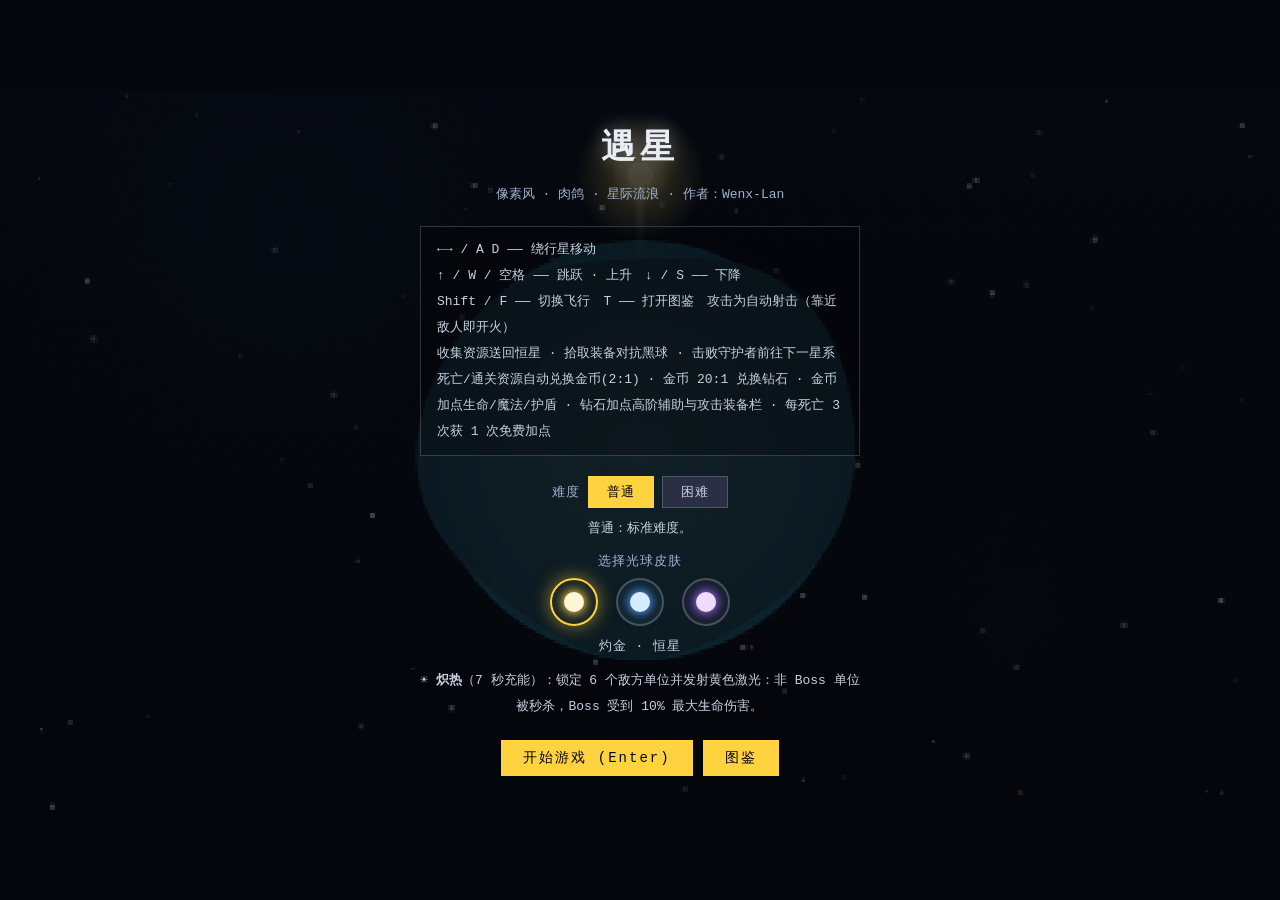
==== commit 313f27d0: "修复满携带资源自动上缴与死亡结算资源归属问题 - 满携带时资源留在原地，不再自动上缴，提示玩家返回恒星上缴 - 拆分「本局待兑换」(Meta.resources，拾取计入) 与「已上缴进度」(Stat" ====
--- a/index.html
+++ b/index.html
@@ -2581,8 +2581,7 @@
 
 // —— 收集 / 上缴 ——
 function bankResources(n){
-  State.resourcesBanked += n;
-  Meta.resources += n;   // 资源累计（可 2:1 兑换金币）
+  State.resourcesBanked += n;   // 已上缴进度（达标唤醒恒星守护者）
   if (State.resourcesBanked >= Galaxy.diff.goal && !State.boss) triggerBoss();
 }
 
@@ -2592,15 +2591,20 @@
   for (const r of State.resources){
     if (r.taken) continue;
     if (Util.dist(p.x, p.y, r.x, r.y) < pr + r.r){
+      if (p.carried >= CONFIG.player.carryCap){
+        // 背包已满：资源留在原地，不再自动上缴，提示玩家返回主恒星上缴
+        if (!r.fullHint || State.time - r.fullHint > 1.6){
+          r.fullHint = State.time;
+          State.texts.push(new FloatText(r.x, r.y, '背包已满', '#ff6b6b'));
+          State.toast('背包已满，请将资源上缴至主恒星', 1.8);
+        }
+        continue;
+      }
       r.taken = true;
       State.spawnParticles(r.x, r.y, CONFIG.colors.resource, 6, 60, 0.4);
-      if (p.carried < CONFIG.player.carryCap){
-        p.carried++;
-        AudioFX.sfx('collect');
-      } else {
-        bankResources(1);
-        State.texts.push(new FloatText(r.x, r.y, '+1', CONFIG.colors.resource));
-      }
+      p.carried++;
+      Meta.resources++;   // 本局待兑换：捡起即计入，死亡/通关时兑换金币
+      AudioFX.sfx('collect');
     }
   }
   State.resources = State.resources.filter(r => !r.taken);
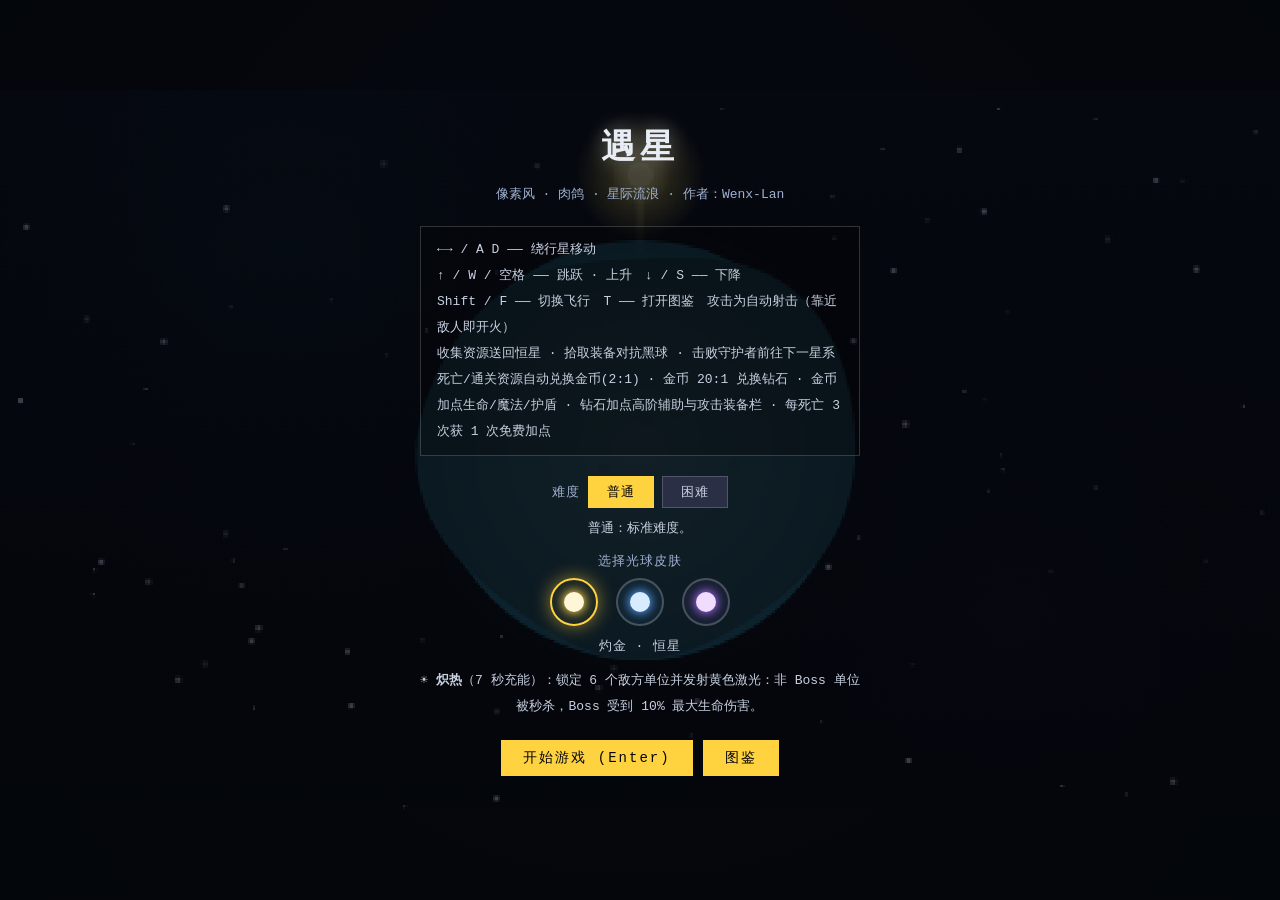
==== commit f378321b: "feat: 添加存档功能（跨局进度自动保存 + 本局快照）" ====
--- a/index.html
+++ b/index.html
@@ -325,10 +325,17 @@
       </div>
       <div class="title-btns">
         <button id="startBtn">开始游戏 (Enter)</button>
+        <button id="continueBtn" class="hidden">继续游戏</button>
         <button id="codexBtn">图鉴</button>
       </div>
     </div>
-    <div id="pause" class="screen hidden"><h1>已暂停</h1><p>按 Esc / P 继续</p><button id="resumeBtn">继续</button></div>
+    <div id="pause" class="screen hidden">
+      <h1>已暂停</h1>
+      <p>按 Esc / P 继续</p>
+      <button id="resumeBtn">继续</button>
+      <button id="saveBtn">保存进度</button>
+      <p id="saveStatus" class="sub"></p>
+    </div>
     <div id="gameover" class="screen hidden">
       <h1>光球熄灭</h1>
       <p id="goInfo"></p>
@@ -1989,11 +1996,174 @@
 let hardMode = false;   // 是否困难模式
 let selectedSkin = 0;   // 当前选择的光球皮肤索引
 let last = 0;
-let enemyTimer = 0, resTimer = 0, eqTimer = 0;
+let enemyTimer = 0, resTimer = 0, eqTimer = 0, metaSaveT = 0;
+
+// —— 存档系统：跨局进度(Meta)持久化 + 本局快照 ——
+const _svNum = (v, d) => (typeof v === 'number' && isFinite(v)) ? v : d;
+const _svClamp = (v, a, b) => Math.max(a, Math.min(b, v));
+
+const Save = {
+  META_KEY: 'yuxing_meta_v1',
+  RUN_KEY: 'yuxing_run_v1',
+
+  // 跨局进度自动存档（金币/钻石/加点/图鉴/皮肤/难度）
+  saveMeta(){
+    try {
+      localStorage.setItem(this.META_KEY, JSON.stringify({
+        resources: Meta.resources, gold: Meta.gold, diamond: Meta.diamond,
+        deaths: Meta.deaths, freePoints: Meta.freePoints, weaponSlots: Meta.weaponSlots,
+        levels: Meta.levels, codex: Meta.codex,
+        hardMode: hardMode, selectedSkin: selectedSkin,
+      }));
+    } catch (e) {}
+  },
+
+  loadMeta(){
+    try {
+      const d = JSON.parse(localStorage.getItem(this.META_KEY));
+      if (!d) return false;
+      Meta.resources = _svNum(d.resources, Meta.resources);
+      Meta.gold = _svNum(d.gold, Meta.gold);
+      Meta.diamond = _svNum(d.diamond, Meta.diamond);
+      Meta.deaths = _svNum(d.deaths, Meta.deaths);
+      Meta.freePoints = _svNum(d.freePoints, Meta.freePoints);
+      Meta.weaponSlots = _svClamp(_svNum(d.weaponSlots, CONFIG.economy.weaponSlotBase), CONFIG.economy.weaponSlotBase, CONFIG.economy.weaponSlotMax);
+      if (d.levels) for (const k of Object.keys(Meta.levels)) Meta.levels[k] = _svNum(d.levels[k], 0);
+      if (d.codex) for (const sec of Object.keys(Meta.codex)) for (const k of Object.keys(Meta.codex[sec])) Meta.codex[sec][k] = !!(d.codex[sec] && d.codex[sec][k]);
+      hardMode = !!d.hardMode;
+      selectedSkin = _svClamp(_svNum(d.selectedSkin, 0), 0, CONFIG.skins.length - 1);
+      return true;
+    } catch (e) { return false; }
+  },
+
+  // 本局快照：保存当前对局，之后可随时继续
+  saveRun(){
+    const p = State.player;
+    if (!p || p.dead || (State.mode !== 'playing' && State.mode !== 'paused')) return false;
+    const boss = State.boss;
+    const data = {
+      hardMode: hardMode, selectedSkin: selectedSkin,
+      galaxyIndex: Galaxy.galaxyIndex,
+      time: State.time, resourcesBanked: State.resourcesBanked, prevTheta: State.prevTheta,
+      snowT: State.snowT, snowDur: State.snowDur,
+      enemyTimer: enemyTimer, resTimer: resTimer, eqTimer: eqTimer,
+      player: {
+        theta: p.theta, d: p.d, dtheta: p.dtheta, dd: p.dd,
+        hp: p.hp, mp: p.mp, shield: p.shield,
+        flying: p.flying, grounded: p.grounded, facing: p.facing,
+        invuln: p.invuln, carried: p.carried, skillCd: p.skillCd,
+        weapons: p.weapons.map(w => ({ id: w.id, level: w.level, cd: w.cd })),
+        passives: p.passives.map(f => ({ id: f.id, level: f.level })),
+      },
+      enemies: State.enemies.map(e => ({ type: e.type, theta: e.theta, d: e.d, hp: e.hp, vx: e.vx, vy: e.vy, dtheta: e.dtheta, flash: e.flash, charmed: e.charmed, charmT: e.charmT, shootT: e.shootT })),
+      resources: State.resources.map(r => ({ theta: r.theta, d: r.d, baseD: r.baseD, phase: r.phase, taken: r.taken })),
+      equipments: State.equipments.map(eq => ({ kind: eq.kind, id: eq.id, theta: eq.theta, d: eq.d, baseD: eq.baseD, phase: eq.phase, taken: eq.taken })),
+      ebullets: State.ebullets.map(b => ({ x: b.x, y: b.y, vx: b.vx, vy: b.vy, r: b.r, life: b.life, dmg: b.dmg, color: b.color, friendly: b.friendly })),
+      boss: boss ? {
+        hp: boss.hp, anchorX: boss.anchorX, anchorY: boss.anchorY, x: boss.x, y: boss.y,
+        t: boss.t, shootT: boss.shootT, spawnT: boss.spawnT, flash: boss.flash,
+        active: boss.active, dead: boss.dead,
+        laser: { state: boss.laser.state, t: boss.laser.t, angle: boss.laser.angle },
+        laserT: boss.laserT, purpleT: boss.purpleT, teleportT: boss.teleportT,
+        shieldTimer: boss.shieldTimer,
+        shield: boss.shield ? { x: boss.shield.x, y: boss.shield.y, radius: boss.shield.radius, life: boss.shield.life, maxLife: boss.shield.maxLife, expired: boss.shield.expired } : null,
+      } : null,
+    };
+    try { localStorage.setItem(this.RUN_KEY, JSON.stringify(data)); this.saveMeta(); return true; }
+    catch (e) { return false; }
+  },
+
+  hasRun(){ try { return !!localStorage.getItem(this.RUN_KEY); } catch (e) { return false; } },
+
+  clearRun(){ try { localStorage.removeItem(this.RUN_KEY); } catch (e) {} },
+
+  loadRun(){
+    try {
+      const d = JSON.parse(localStorage.getItem(this.RUN_KEY));
+      if (!d || !d.player) return false;
+      hardMode = !!d.hardMode;
+      selectedSkin = _svClamp(_svNum(d.selectedSkin, 0), 0, CONFIG.skins.length - 1);
+      Galaxy.start(_svClamp(_svNum(d.galaxyIndex, 0), 0, CONFIG.galaxies.length - 1));
+
+      // 玩家
+      const sp = d.player;
+      const p = new Player();
+      p.theta = _svNum(sp.theta, 0); p.d = _svNum(sp.d, Galaxy.surfaceR(0) + p.radius);
+      p.dtheta = _svNum(sp.dtheta, 0); p.dd = _svNum(sp.dd, 0);
+      p.hp = _svClamp(_svNum(sp.hp, p.maxHp), 0, p.maxHp);
+      p.mp = _svClamp(_svNum(sp.mp, p.maxMp), 0, p.maxMp);
+      p.shield = _svClamp(_svNum(sp.shield, p.maxShield), 0, p.maxShield);
+      p.flying = !!sp.flying; p.grounded = !!sp.grounded; p.facing = _svNum(sp.facing, 1);
+      p.invuln = _svNum(sp.invuln, 0); p.carried = _svNum(sp.carried, 0); p.skillCd = _svNum(sp.skillCd, 0);
+      p.weapons = (sp.weapons || []).filter(w => CONFIG.weapons[w.id]).map(w => ({ id: w.id, level: _svNum(w.level, 1), cd: _svNum(w.cd, 0) }));
+      p.passives = (sp.passives || []).filter(f => CONFIG.passives[f.id]).map(f => ({ id: f.id, level: _svNum(f.level, 1) }));
+      p.syncXY();
+      State.player = p;
+
+      State.enemies = (d.enemies || []).map(o => { const e = new Enemy(o.type, o.theta, o.d); e.hp = _svNum(o.hp, e.maxHp); e.vx = _svNum(o.vx, 0); e.vy = _svNum(o.vy, 0); e.dtheta = _svNum(o.dtheta, 0); e.flash = _svNum(o.flash, 0); e.charmed = !!o.charmed; e.charmT = _svNum(o.charmT, e.charmT); e.shootT = _svNum(o.shootT, e.shootT); e.syncXY(); return e; });
+      State.resources = (d.resources || []).map(o => { const r = new Resource(o.theta, o.d); r.baseD = _svNum(o.baseD, r.baseD); r.phase = _svNum(o.phase, r.phase); r.taken = !!o.taken; r.syncXY(); return r; });
+      State.equipments = (d.equipments || []).map(o => { const eq = new EquipmentPickup(o.kind, o.id, o.theta, o.d); eq.baseD = _svNum(o.baseD, eq.baseD); eq.phase = _svNum(o.phase, eq.phase); eq.taken = !!o.taken; eq.syncXY(); return eq; });
+      State.ebullets = (d.ebullets || []).map(b => ({ x: b.x, y: b.y, vx: b.vx, vy: b.vy, r: b.r, life: b.life, dmg: b.dmg, color: b.color, friendly: b.friendly }));
+      State.projectiles = []; State.particles = []; State.texts = []; State.scorchLasers = [];
+
+      // Boss
+      State.boss = null;
+      if (d.boss){
+        const b = new Boss();
+        b.hp = _svNum(d.boss.hp, b.maxHp); b.anchorX = _svNum(d.boss.anchorX, b.x); b.anchorY = _svNum(d.boss.anchorY, b.y);
+        b.x = _svNum(d.boss.x, b.anchorX); b.y = _svNum(d.boss.y, b.anchorY); b.t = _svNum(d.boss.t, 0);
+        b.shootT = _svNum(d.boss.shootT, b.shootT); b.spawnT = _svNum(d.boss.spawnT, b.spawnT); b.flash = _svNum(d.boss.flash, 0);
+        b.active = !!d.boss.active; b.dead = !!d.boss.dead;
+        b.laser = d.boss.laser || { state:'idle', t:0, angle:0 };
+        b.laserT = _svNum(d.boss.laserT, b.laserT);
+        b.purpleT = _svNum(d.boss.purpleT, b.purpleT); b.teleportT = _svNum(d.boss.teleportT, b.teleportT);
+        b.shieldTimer = _svNum(d.boss.shieldTimer, b.shieldTimer);
+        b.shield = null;
+        if (d.boss.shield){
+          const s = d.boss.shield;
+          const sh = new BossShield(s.x, s.y, s.radius);
+          sh.life = _svNum(s.life, sh.maxLife); sh.maxLife = _svNum(s.maxLife, sh.maxLife); sh.expired = !!s.expired;
+          b.shield = sh;
+        }
+        State.boss = b;
+      }
+
+      State.resourcesBanked = _svNum(d.resourcesBanked, 0);
+      State.prevTheta = _svNum(d.prevTheta, 0);
+      State.time = _svNum(d.time, 0);
+      State.snowT = _svNum(d.snowT, 0); State.snowDur = _svNum(d.snowDur, 0);
+      enemyTimer = _svNum(d.enemyTimer, 0); resTimer = _svNum(d.resTimer, 0); eqTimer = _svNum(d.eqTimer, 0);
+      State.msg = ''; State.msgT = 0;
+
+      State.mode = 'playing';
+      renderDifficulty();
+      renderSkin();
+      refreshCurrency();
+      showScreen(null);
+      State.toast('已读取存档', 1.6);
+      return true;
+    } catch (e) { return false; }
+  },
+
+  refreshContinueBtn(){
+    const btn = document.getElementById('continueBtn');
+    if (btn) btn.classList.toggle('hidden', !this.hasRun());
+  },
+};
+
+function setSaveStatus(text){
+  const el = document.getElementById('saveStatus');
+  if (!el) return;
+  el.textContent = text;
+  clearTimeout(setSaveStatus._t);
+  setSaveStatus._t = setTimeout(() => { el.textContent = ''; }, 1800);
+}
 
 function boot(){
+  Save.loadMeta();   // 读取跨局进度（金币/钻石/加点/图鉴/皮肤/难度）
   Render.init();
   Input.init();
+  window.addEventListener('pagehide', () => Save.saveMeta());
   for (let i = 0; i < 90; i++){
     State.stars.push({ x: Util.rand(0, CONFIG.WIDTH), y: Util.rand(0, CONFIG.HEIGHT), s: Util.randInt(1, 2), p: Math.random() * Math.PI * 2 });
   }
@@ -2010,6 +2180,10 @@
   last = ts;
   dt = Math.min(dt, 0.05);
 
+  // 跨局进度自动存档（每 2 秒）
+  metaSaveT -= dt;
+  if (metaSaveT <= 0){ metaSaveT = 2; Save.saveMeta(); }
+
   Input.update();
   update(dt);
   Input.endFrame();
@@ -2052,6 +2226,7 @@
     if (State.warpT <= 0){
       if (Galaxy.galaxyIndex + 1 >= CONFIG.galaxies.length){
         State.mode = 'victory';
+        Save.clearRun();   // 通关，删除快照
         AudioFX.sfx('win');
         document.getElementById('winInfo').textContent = `你穿越了 ${CONFIG.galaxies.length} 个星系，抵达宇宙的尽头。`;
         showScreen('victory');
@@ -2151,6 +2326,7 @@
 
 // —— 流程 ——
 function startRun(){
+  Save.clearRun();   // 开始新的一局，废弃旧存档
   Galaxy.start(0);
   AudioFX.init();
   showUpgrade();
@@ -2281,6 +2457,7 @@
 }
 
 function gameOver(){
+  Save.clearRun();   // 本局结束，删除快照
   State.mode = 'gameover';
   AudioFX.sfx('lose');
   // 累计死亡，每 N 次获得 1 次免费加点
@@ -2782,6 +2959,15 @@
   document.getElementById('upgConvAllBtn').addEventListener('click', (e) => { convertGold('all'); e.currentTarget.blur(); });
   document.getElementById('codexBtn').addEventListener('click', () => { AudioFX.init(); openCodex('title'); });
   document.getElementById('codexBackBtn').addEventListener('click', () => { closeCodex(); });
+  document.getElementById('saveBtn').addEventListener('click', (e) => {
+    setSaveStatus(Save.saveRun() ? '进度已保存 ✓' : '保存失败');
+    e.currentTarget.blur();
+  });
+  document.getElementById('continueBtn').addEventListener('click', (e) => {
+    AudioFX.init();
+    Save.loadRun();
+    e.currentTarget.blur();
+  });
   document.getElementById('diffNormalBtn').addEventListener('click', (e) => { setDifficulty(false); e.currentTarget.blur(); });
   document.getElementById('diffHardBtn').addEventListener('click', (e) => { setDifficulty(true); e.currentTarget.blur(); });
   buildUpgradeUI();
@@ -2910,6 +3096,7 @@
 }
 
 function showScreen(name){
+  if (name === 'title') Save.refreshContinueBtn();   // 有存档才显示「继续游戏」
   const overlay = document.getElementById('overlay');
   const hud = document.getElementById('hud');
   const touch = document.getElementById('touchUI');
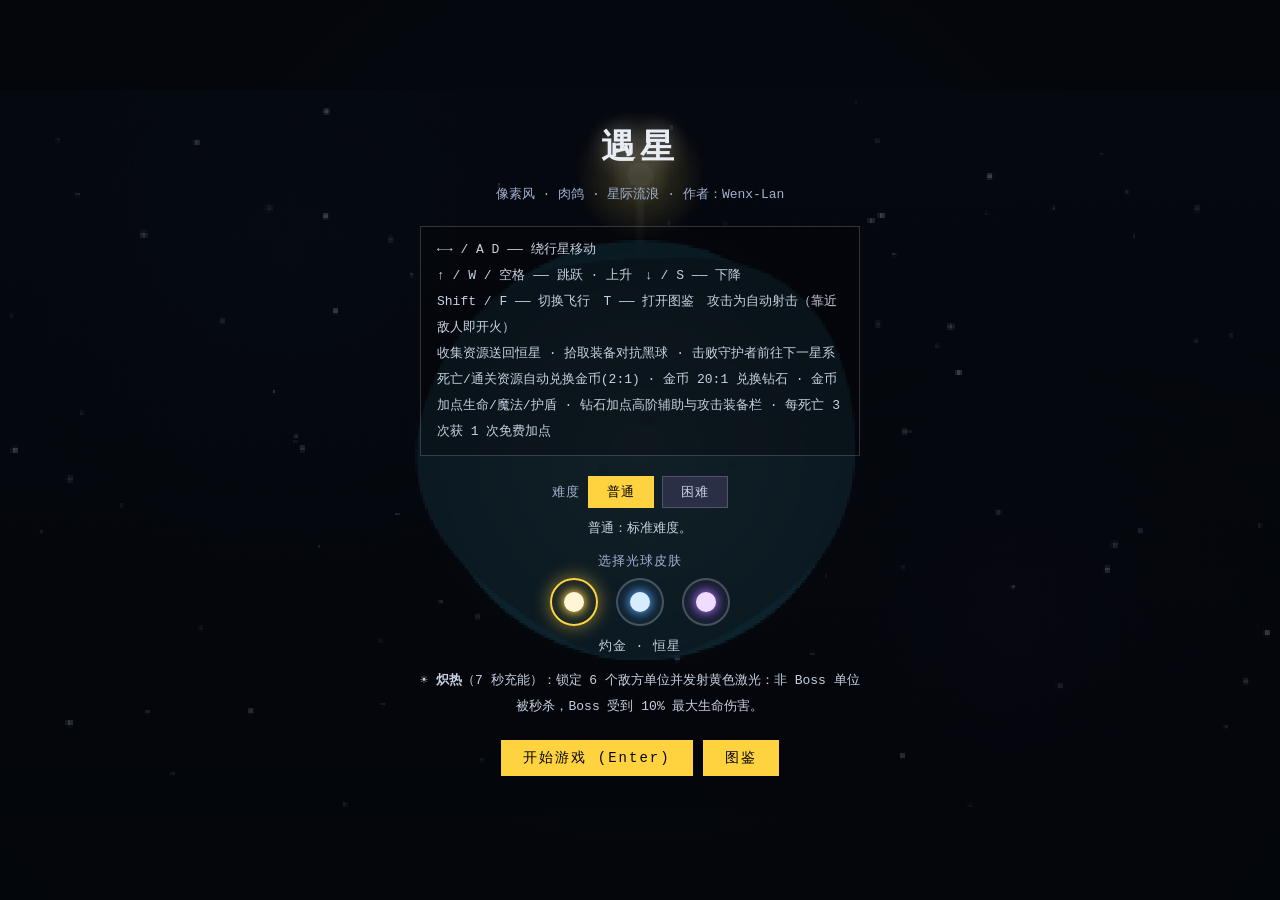
==== commit 8336574c: "fix: 新建档/通关后清零资源·金币·钻石·加点等级（不同存档不再继承）" ====
--- a/index.html
+++ b/index.html
@@ -1991,6 +1991,14 @@
   discoverWeapon(id){ this.codex.weapons[id] = true; },
   discoverPassive(id){ this.codex.passives[id] = true; },
   discoverMechanic(id){ this.codex.mechanics[id] = true; },
+
+  // 新建档 / 通关最后一关后：清零本局资源/金币/钻石/加点等级，避免不同存档间继承
+  resetProgress(){
+    this.resources = 0;
+    this.gold = 0;
+    this.diamond = 0;
+    for (const k of Object.keys(this.levels)) this.levels[k] = 0;
+  },
 };
 
 let hardMode = false;   // 是否困难模式
@@ -2226,7 +2234,9 @@
     if (State.warpT <= 0){
       if (Galaxy.galaxyIndex + 1 >= CONFIG.galaxies.length){
         State.mode = 'victory';
-        Save.clearRun();   // 通关，删除快照
+        Save.clearRun();        // 通关，删除快照
+        Meta.resetProgress();   // 通关最后一关：清零资源/金币/钻石/加点等级
+        Save.saveMeta();
         AudioFX.sfx('win');
         document.getElementById('winInfo').textContent = `你穿越了 ${CONFIG.galaxies.length} 个星系，抵达宇宙的尽头。`;
         showScreen('victory');
@@ -2326,7 +2336,9 @@
 
 // —— 流程 ——
 function startRun(){
-  Save.clearRun();   // 开始新的一局，废弃旧存档
+  Save.clearRun();        // 开始新的一局，废弃旧存档
+  Meta.resetProgress();   // 新建档：清零资源/金币/钻石/加点等级
+  Save.saveMeta();        // 立即持久化清零结果
   Galaxy.start(0);
   AudioFX.init();
   showUpgrade();
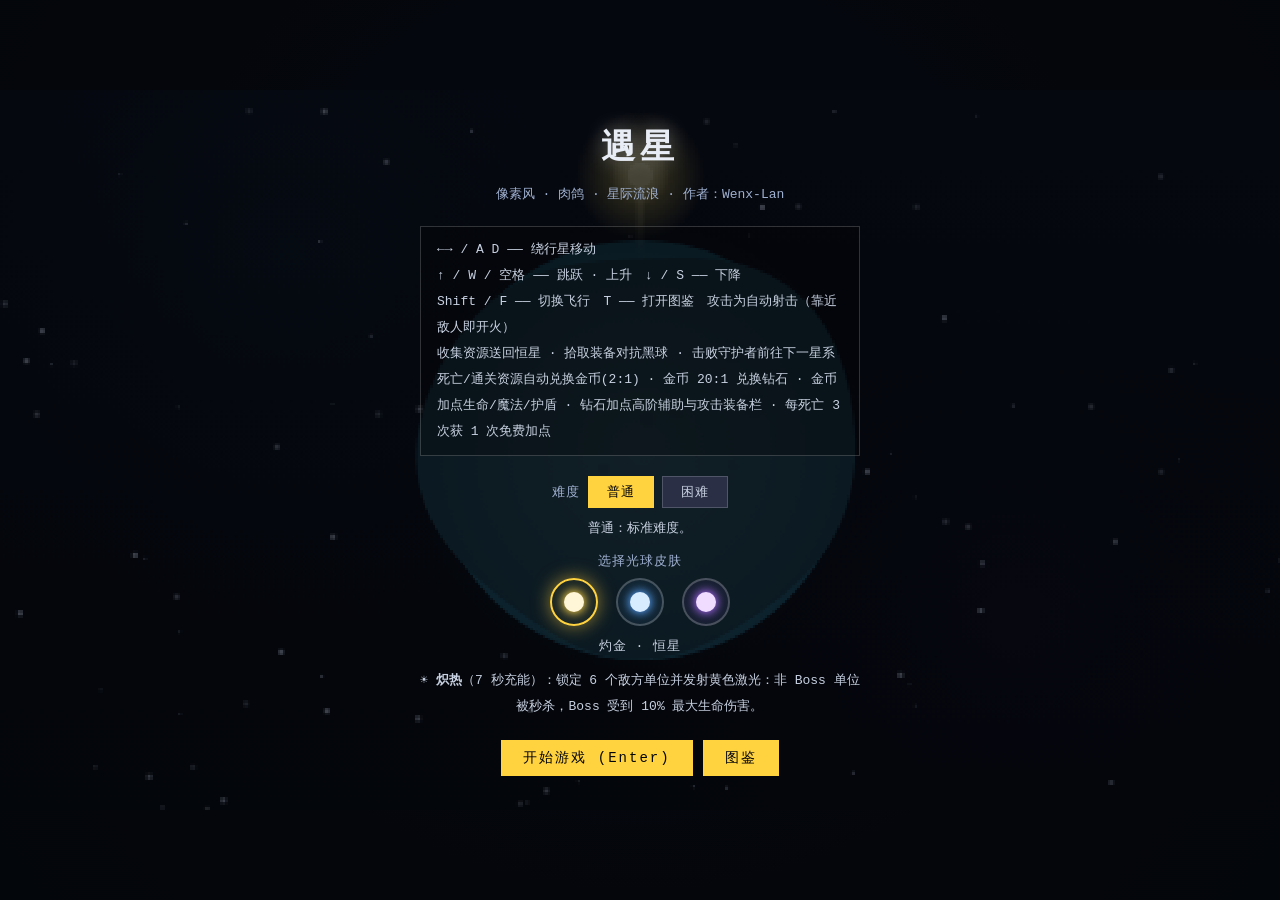
==== commit 260cfcc6: "fix: 新建档/通关后完全重开（清零资源·金币·钻石·加点·免费加点·死亡·装备栏·图鉴）" ====
--- a/index.html
+++ b/index.html
@@ -1992,12 +1992,16 @@
   discoverPassive(id){ this.codex.passives[id] = true; },
   discoverMechanic(id){ this.codex.mechanics[id] = true; },
 
-  // 新建档 / 通关最后一关后：清零本局资源/金币/钻石/加点等级，避免不同存档间继承
+  // 新建档 / 通关最后一关后：完全清零本局进度，避免不同存档间继承
   resetProgress(){
     this.resources = 0;
     this.gold = 0;
     this.diamond = 0;
+    this.deaths = 0;
+    this.freePoints = 0;
+    this.weaponSlots = CONFIG.economy.weaponSlotBase;
     for (const k of Object.keys(this.levels)) this.levels[k] = 0;
+    for (const sec of Object.keys(this.codex)) for (const k of Object.keys(this.codex[sec])) this.codex[sec][k] = false;
   },
 };
 
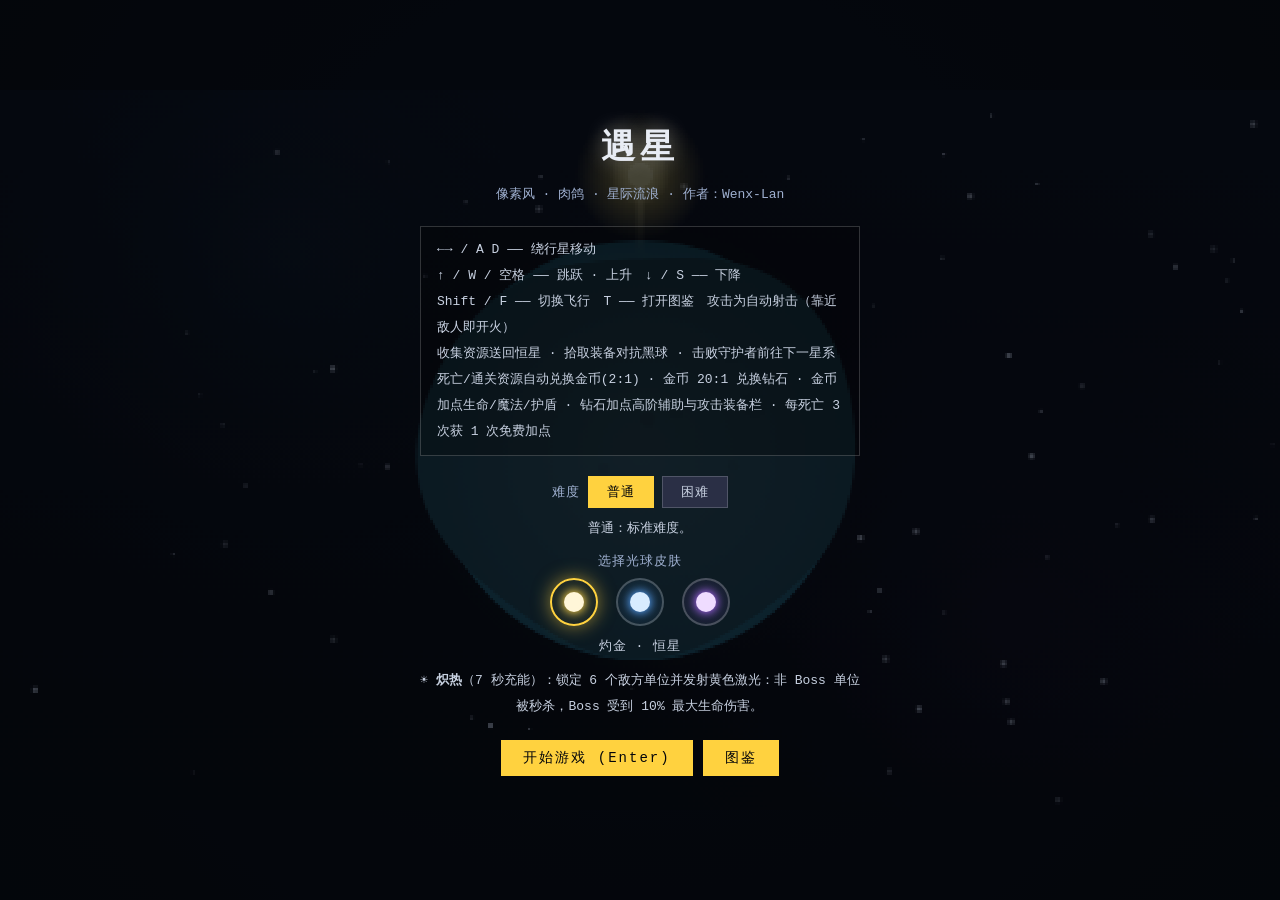
==== commit 0140ffe2: "feat: Boss 攻击改为旋转螺旋弹幕 + 死亡改为内爆收缩后消失 Co-Authored-By: Claude Opus 5 (1M context) <noreply@anthropic.co" ====
--- a/index.html
+++ b/index.html
@@ -450,11 +450,14 @@
 
   boss: {
     radius: 18,
-    shootInterval: 2.1,
     spawnInterval: 3.6,
     bulletSpeed: 110,
     bulletRadius: 4,
     bulletDamage: 14,
+    // 旋转螺旋弹幕：持续发射，弹道整体旋转形成螺旋
+    spiralInterval: 0.15,   // 每次发射间隔（秒）
+    spiralStep: 0.32,       // 每次发射后整体旋转的弧度
+    deathDuration: 0.9,     // 死亡内爆动画时长（秒）
     // 困难模式：蓝色激光技能
     laserInterval: 6.5,   // 激光冷却（秒）
     laserCharge: 0.9,     // 蓄力瞄准时间（秒）
@@ -499,7 +502,7 @@
   enemyCodex: {
     crawler: { name:'爬行者', icon:'●', desc:'沿行星地表爬行的黑球，会绕圈追击光球。' },
     flyer:   { name:'飞行者', icon:'◌', desc:'在空中飞行的黑球，会直线扑向光球。' },
-    boss:    { name:'恒星守护者', icon:'✦', desc:'守护主恒星的强大存在，会发射环形弹幕；困难模式下追加蓝色激光。' },
+    boss:    { name:'恒星守护者', icon:'✦', desc:'守护主恒星的强大存在，会发射旋转螺旋弹幕；困难模式下追加蓝色激光。' },
   },
 
   // 图鉴：特殊机制介绍
@@ -1222,10 +1225,15 @@
     this.x = sp.x; this.y = sp.y;
     this.t = 0;
     this.shootT = 1.2;
+    this.spiralAngle = 0;                    // 螺旋弹幕当前旋转角
+    this.arms = Math.max(2, Math.ceil(Galaxy.diff.bossBullets / 5));  // 螺旋臂数量
     this.spawnT = 2.5;
     this.flash = 0;
     this.active = false;
     this.dead = false;
+    this.dying = false;      // 死亡内爆进行中
+    this.deathT = 0;         // 死亡内爆剩余时间
+    this.finished = false;   // 死亡动画播放完毕
     this.laser = { state:'idle', t:0, angle:0 };  // 困难模式蓝色激光
     this.laserT = CONFIG.boss.laserInterval;
     // 第五、第六星系守护者：更换图案 + 紫色弹幕 + 瞬移
@@ -1294,12 +1302,14 @@
   update(dt){
     this.flash = Math.max(0, this.flash - dt);
     this.t += dt;
+    if (this.dying){ this.updateDeath(dt); return; }
     this.x = this.anchorX + Math.cos(this.t * 0.5) * 6;
     this.y = this.anchorY + Math.sin(this.t * 0.5) * 6;
     if (!this.active) return;
+    // 旋转螺旋弹幕：以固定频率持续发射，弹道随 spiralAngle 旋转
     this.shootT -= dt;
+    while (this.shootT <= 0){ this.shootT += CONFIG.boss.spiralInterval; this.shoot(); }
     this.spawnT -= dt;
-    if (this.shootT <= 0){ this.shootT = CONFIG.boss.shootInterval; this.shoot(); }
     if (this.spawnT <= 0){ this.spawnT = CONFIG.boss.spawnInterval; this.spawnMinions(); }
     if (hardMode) this.updateLaser(dt);
     this.updateShield(dt);
@@ -1392,14 +1402,16 @@
     AudioFX.sfx('warp');
   }
   shoot(){
-    const n = Galaxy.diff.bossBullets;
-    const base = Math.random() * Math.PI * 2;
-    for (let i = 0; i < n; i++){
-      const a = base + i / n * Math.PI * 2;
-      const sp = CONFIG.boss.bulletSpeed;
-      State.ebullets.push({ x: this.x, y: this.y, vx: Math.cos(a) * sp, vy: Math.sin(a) * sp, r: CONFIG.boss.bulletRadius, life: 4 });
-    }
-    AudioFX.sfx('bossHit');
+    const c = CONFIG.boss;
+    for (let i = 0; i < this.arms; i++){
+      const a = this.spiralAngle + i / this.arms * Math.PI * 2;
+      State.ebullets.push({
+        x: this.x, y: this.y,
+        vx: Math.cos(a) * c.bulletSpeed, vy: Math.sin(a) * c.bulletSpeed,
+        r: c.bulletRadius, life: 2.5, dmg: c.bulletDamage, color: CONFIG.colors.projEnemy,
+      });
+    }
+    this.spiralAngle = Util.wrapAngle(this.spiralAngle + c.spiralStep);
   }
   spawnMinions(){
     const n = Math.min(3, 1 + Galaxy.galaxyIndex);
@@ -1409,7 +1421,46 @@
       State.enemies.push(new Enemy('flyer', a, d));
     }
   }
-  takeDamage(d){ this.hp -= d; this.flash = 0.08; AudioFX.sfx('bossHit'); if (this.hp <= 0) this.dead = true; }
+  // 死亡内爆：向内收缩、吸入粒子，结束后爆散消失
+  updateDeath(dt){
+    this.deathT -= dt;
+    const p = 1 - Util.clamp(this.deathT / CONFIG.boss.deathDuration, 0, 1);   // 0 → 1
+    this.radius = Math.max(0.5, CONFIG.boss.radius * (1 - p * p));   // 加速收缩
+    if (Math.random() < 0.4) this.flash = 0.12;                        // 内爆闪烁
+    // 内爆：从外圈向中心吸入红粒子
+    if (Math.random() < 0.65){
+      const a = Math.random() * Math.PI * 2;
+      const rr = this.radius + Util.rand(4, 20);
+      const sp = Util.rand(120, 280);
+      State.particles.push(new Particle(
+        this.x + Math.cos(a) * rr, this.y + Math.sin(a) * rr,
+        -Math.cos(a) * sp, -Math.sin(a) * sp,
+        Util.rand(0.25, 0.5), CONFIG.colors.projEnemy, Util.randInt(1, 3),
+      ));
+    }
+    if (this.deathT <= 0){
+      // 终爆：向外爆散 + 白闪 + 震屏
+      State.spawnParticles(this.x, this.y, CONFIG.colors.projEnemy, 40, 200, 0.9);
+      State.spawnParticles(this.x, this.y, '#ffffff', 14, 140, 0.5);
+      State.addShake(10);
+      State.flash = Math.max(State.flash, 0.55);
+      this.finished = true;
+    }
+  }
+  takeDamage(d){
+    this.hp -= d; this.flash = 0.08;
+    if (this.hp <= 0 && !this.dead){
+      this.dead = true;
+      this.dying = true;
+      this.deathT = CONFIG.boss.deathDuration;
+      this.laser.state = 'idle';
+      this.shield = null;
+      AudioFX.sfx('bossDie');
+      State.addShake(6);
+    } else if (!this.dead){
+      AudioFX.sfx('bossHit');
+    }
+  }
 }
 
 
@@ -2319,7 +2370,8 @@
   updateEnemyBullets(dt);
   if (State.boss){
     State.boss.update(dt);
-    if (State.boss.dead){ galaxyComplete(); return; }
+    if (State.boss.dead && !State.boss.dying){ galaxyComplete(); return; }
+    if (State.boss.finished){ galaxyComplete(); return; }
   }
 
   collectResources();
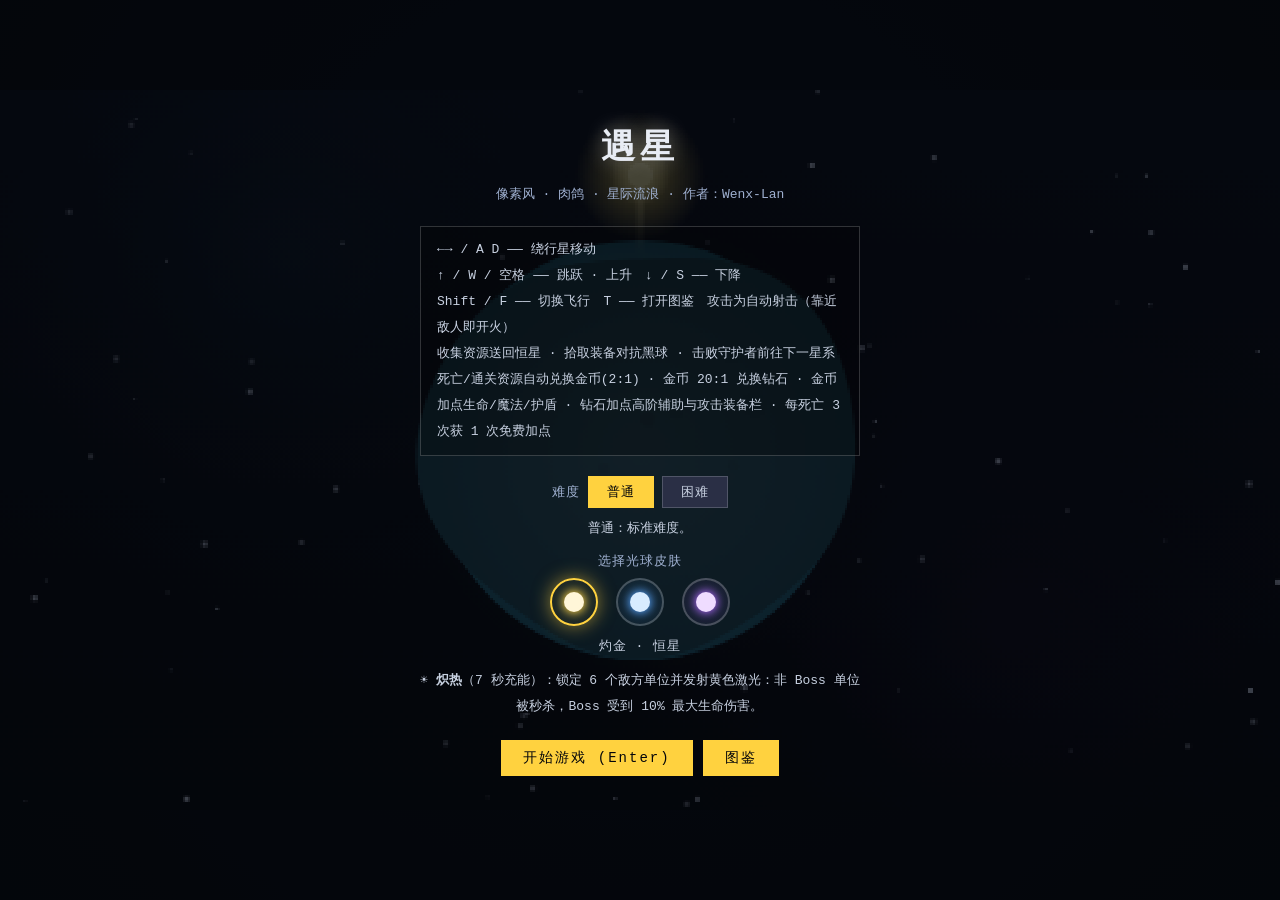
==== commit f45816b8: "fix: Boss 死亡动画完整播放后再弹出通关提示 内爆收缩结束后新增 0.9s 终爆粒子缓冲，待爆散粒子播完才进入 galaxycomplete， 避免通关覆盖层立即盖住死亡动画收尾。  Co-A" ====
--- a/index.html
+++ b/index.html
@@ -458,6 +458,7 @@
     spiralInterval: 0.15,   // 每次发射间隔（秒）
     spiralStep: 0.32,       // 每次发射后整体旋转的弧度
     deathDuration: 0.9,     // 死亡内爆动画时长（秒）
+    deathBurst: 0.9,        // 终爆粒子播放时长（秒），播完才进入通关提示
     // 困难模式：蓝色激光技能
     laserInterval: 6.5,   // 激光冷却（秒）
     laserCharge: 0.9,     // 蓄力瞄准时间（秒）
@@ -1233,7 +1234,9 @@
     this.dead = false;
     this.dying = false;      // 死亡内爆进行中
     this.deathT = 0;         // 死亡内爆剩余时间
-    this.finished = false;   // 死亡动画播放完毕
+    this.finished = false;   // 死亡内爆收缩完毕
+    this.burstT = 0;         // 终爆粒子播放剩余时间
+    this.done = false;       // 终爆播放完毕，可触发通关提示
     this.laser = { state:'idle', t:0, angle:0 };  // 困难模式蓝色激光
     this.laserT = CONFIG.boss.laserInterval;
     // 第五、第六星系守护者：更换图案 + 紫色弹幕 + 瞬移
@@ -1424,27 +1427,33 @@
   // 死亡内爆：向内收缩、吸入粒子，结束后爆散消失
   updateDeath(dt){
     this.deathT -= dt;
-    const p = 1 - Util.clamp(this.deathT / CONFIG.boss.deathDuration, 0, 1);   // 0 → 1
-    this.radius = Math.max(0.5, CONFIG.boss.radius * (1 - p * p));   // 加速收缩
-    if (Math.random() < 0.4) this.flash = 0.12;                        // 内爆闪烁
-    // 内爆：从外圈向中心吸入红粒子
-    if (Math.random() < 0.65){
-      const a = Math.random() * Math.PI * 2;
-      const rr = this.radius + Util.rand(4, 20);
-      const sp = Util.rand(120, 280);
-      State.particles.push(new Particle(
-        this.x + Math.cos(a) * rr, this.y + Math.sin(a) * rr,
-        -Math.cos(a) * sp, -Math.sin(a) * sp,
-        Util.rand(0.25, 0.5), CONFIG.colors.projEnemy, Util.randInt(1, 3),
-      ));
-    }
-    if (this.deathT <= 0){
+    if (this.deathT > 0){
+      const p = 1 - Util.clamp(this.deathT / CONFIG.boss.deathDuration, 0, 1);   // 0 → 1
+      this.radius = Math.max(0.5, CONFIG.boss.radius * (1 - p * p));   // 加速收缩
+      if (Math.random() < 0.4) this.flash = 0.12;                        // 内爆闪烁
+      // 内爆：从外圈向中心吸入红粒子
+      if (Math.random() < 0.65){
+        const a = Math.random() * Math.PI * 2;
+        const rr = this.radius + Util.rand(4, 20);
+        const sp = Util.rand(120, 280);
+        State.particles.push(new Particle(
+          this.x + Math.cos(a) * rr, this.y + Math.sin(a) * rr,
+          -Math.cos(a) * sp, -Math.sin(a) * sp,
+          Util.rand(0.25, 0.5), CONFIG.colors.projEnemy, Util.randInt(1, 3),
+        ));
+      }
+    } else if (!this.finished){
       // 终爆：向外爆散 + 白闪 + 震屏
       State.spawnParticles(this.x, this.y, CONFIG.colors.projEnemy, 40, 200, 0.9);
       State.spawnParticles(this.x, this.y, '#ffffff', 14, 140, 0.5);
       State.addShake(10);
       State.flash = Math.max(State.flash, 0.55);
       this.finished = true;
+      this.burstT = CONFIG.boss.deathBurst;   // 终爆粒子播完后再进入通关提示
+    } else {
+      // 终爆粒子播放中：等其播完再触发通关提示，保证死亡动画完整播放
+      this.burstT -= dt;
+      if (this.burstT <= 0) this.done = true;
     }
   }
   takeDamage(d){
@@ -2371,7 +2380,7 @@
   if (State.boss){
     State.boss.update(dt);
     if (State.boss.dead && !State.boss.dying){ galaxyComplete(); return; }
-    if (State.boss.finished){ galaxyComplete(); return; }
+    if (State.boss.done){ galaxyComplete(); return; }
   }
 
   collectResources();
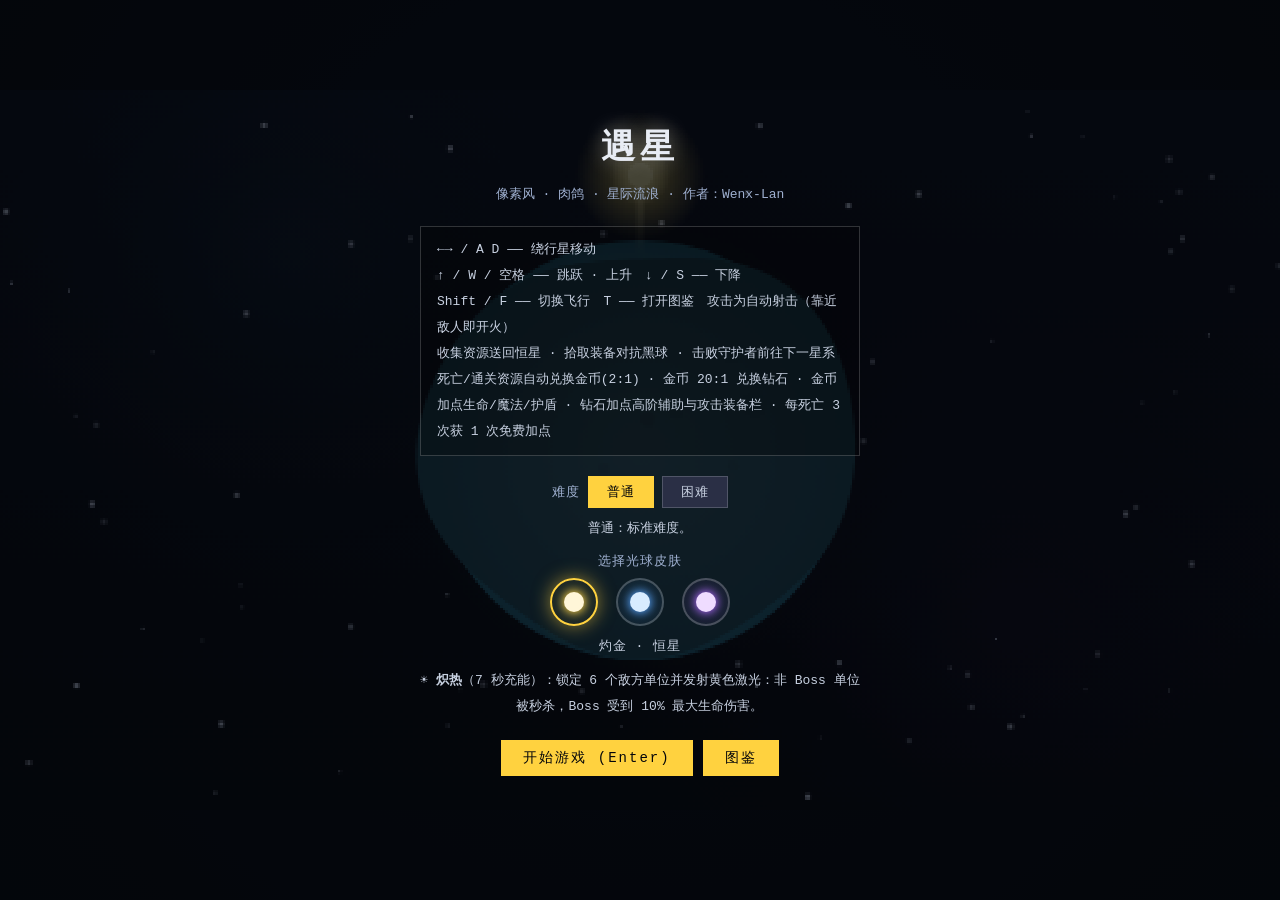
==== commit d8755129: "feat: 手动存档改为自动存档（Boss死亡动画结束后、加点界面前自动存档） - 在 galaxyComplete() 开头自动调用 Save.saveRun() - 移除暂停界面的「保存进度」按钮" ====
--- a/index.html
+++ b/index.html
@@ -333,8 +333,6 @@
       <h1>已暂停</h1>
       <p>按 Esc / P 继续</p>
       <button id="resumeBtn">继续</button>
-      <button id="saveBtn">保存进度</button>
-      <p id="saveStatus" class="sub"></p>
     </div>
     <div id="gameover" class="screen hidden">
       <h1>光球熄灭</h1>
@@ -2223,14 +2221,6 @@
   },
 };
 
-function setSaveStatus(text){
-  const el = document.getElementById('saveStatus');
-  if (!el) return;
-  el.textContent = text;
-  clearTimeout(setSaveStatus._t);
-  setSaveStatus._t = setTimeout(() => { el.textContent = ''; }, 1800);
-}
-
 function boot(){
   Save.loadMeta();   // 读取跨局进度（金币/钻石/加点/图鉴/皮肤/难度）
   Render.init();
@@ -2553,6 +2543,7 @@
 }
 
 function galaxyComplete(){
+  Save.saveRun();        // 自动存档：boss 死亡动画结束后、加点界面弹出前
   State.mode = 'galaxycomplete';
   State.warpT = 2.6;
   AudioFX.sfx('warp');
@@ -3036,10 +3027,6 @@
   document.getElementById('upgConvAllBtn').addEventListener('click', (e) => { convertGold('all'); e.currentTarget.blur(); });
   document.getElementById('codexBtn').addEventListener('click', () => { AudioFX.init(); openCodex('title'); });
   document.getElementById('codexBackBtn').addEventListener('click', () => { closeCodex(); });
-  document.getElementById('saveBtn').addEventListener('click', (e) => {
-    setSaveStatus(Save.saveRun() ? '进度已保存 ✓' : '保存失败');
-    e.currentTarget.blur();
-  });
   document.getElementById('continueBtn').addEventListener('click', (e) => {
     AudioFX.init();
     Save.loadRun();
